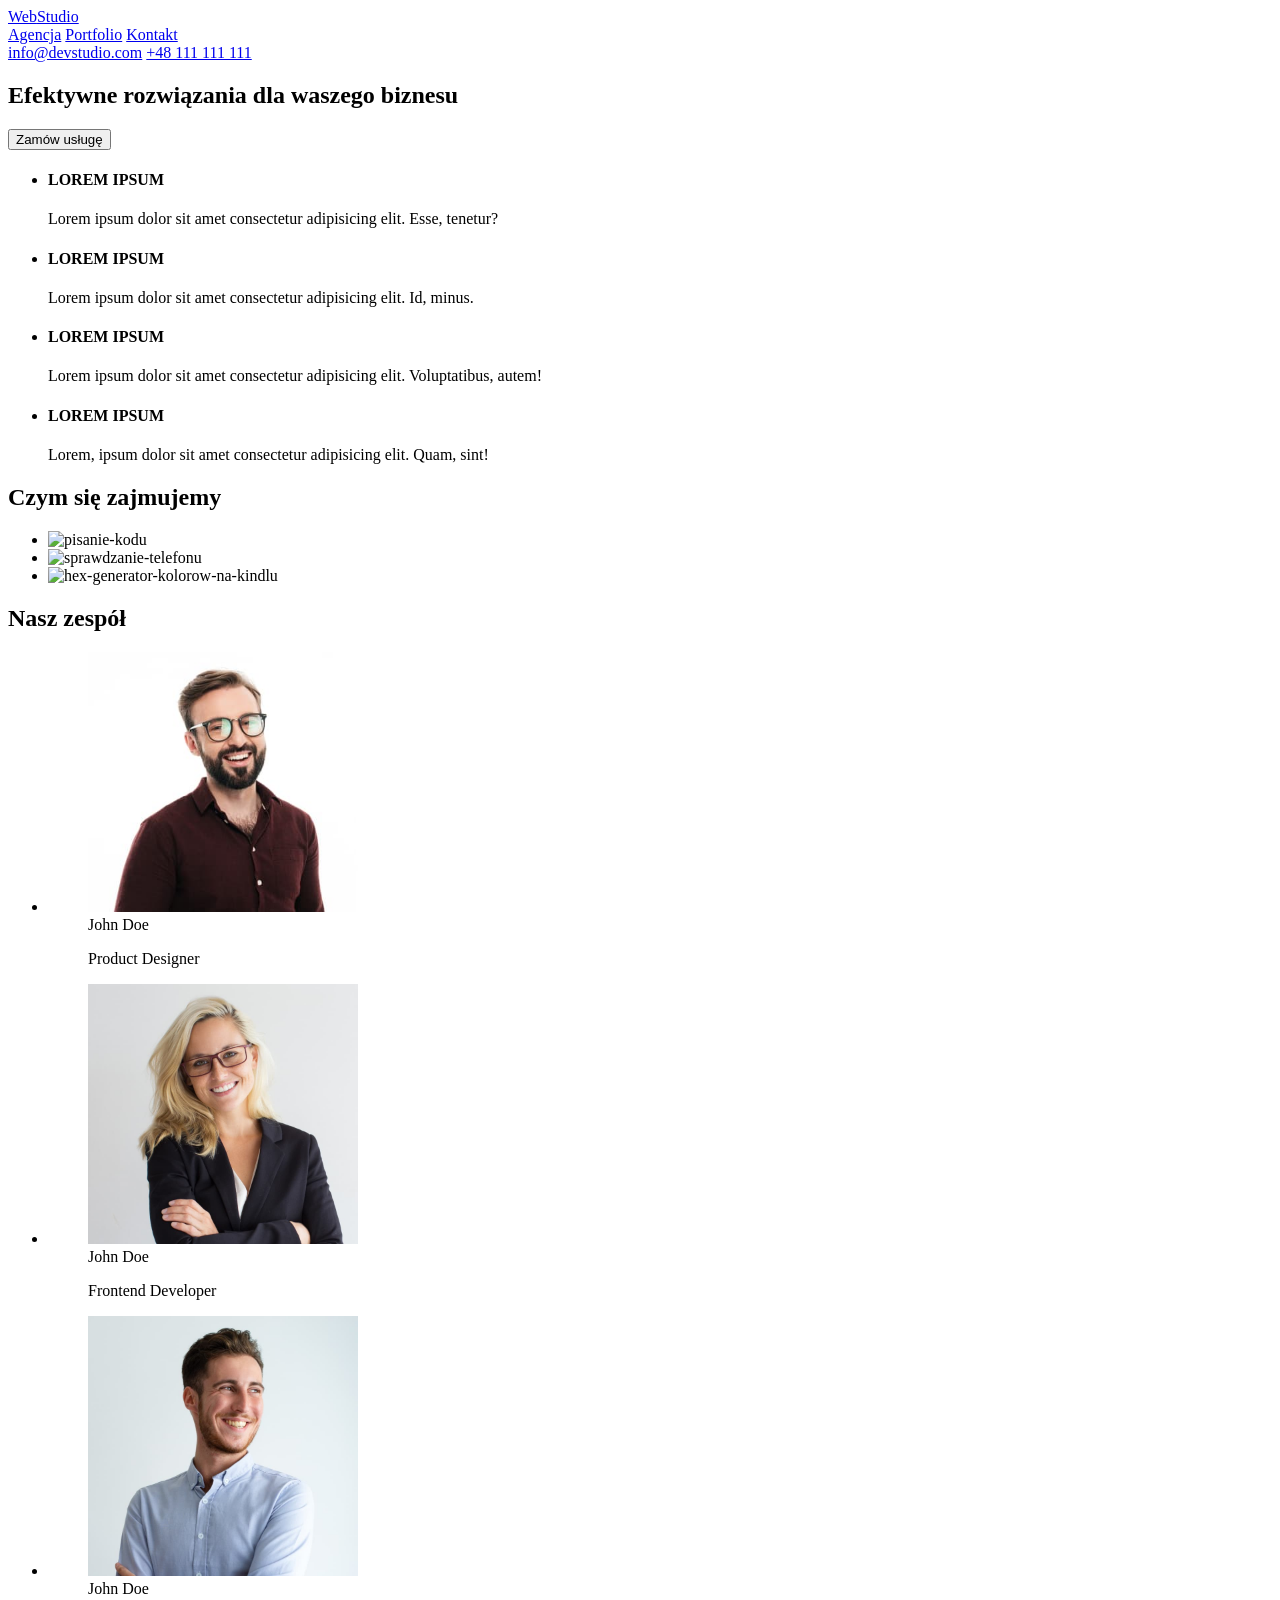
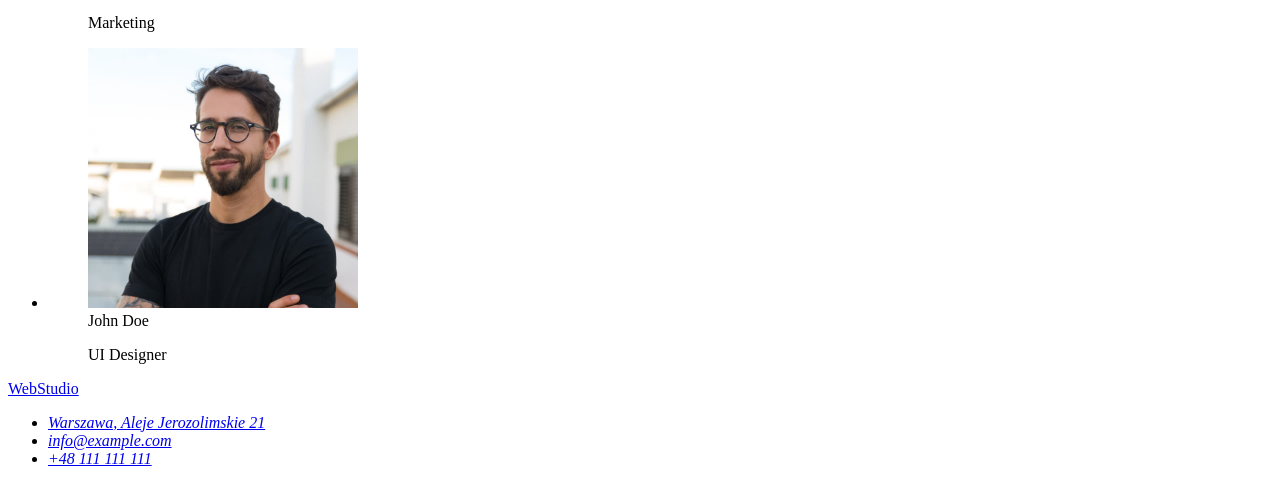
==== index.html @ 6be0f689 "Add files via upload" ====
<!DOCTYPE html>
<html lang="pl">

<head>
    <meta charset="utf-8" />
    <meta http-equiv="X-UA-Compatible" content="IE=edge" />
    <meta name="viewport" content="width=device-width, initial-scale=1.0" />
    <title>Web Studio</title>
    <link rel="preconnect" href="https://fonts.googleapis.com" />
    <link rel="preconnect" href="https://fonts.gstatic.com" crossorigin />
    <link
        href="https://fonts.googleapis.com/css2?family=Raleway:wght@700&family=Roboto:wght@400;500;700;900&display=swap"
        rel="stylesheet" href="CSS/styles.css" />
</head>

<body>
    <header>
        <a class="web-studio" href="/index.html"><span class="web">Web</span><span class="studio">Studio</span></a>
        <nav>
            <a class="link" href="#">Agencja</a>
            <a class="link" href="/portfolio.html">Portfolio</a>
            <a class="link" href="#">Kontakt</a>
        </nav>
        <aside>
            <a class="link" href="mailto:info@devstudio.com">info@devstudio.com</a>
            <a class="contact-link1" href="tel:+48111111111">+48 111 111 111</a>
        </aside>
    </header>
    <main>
        <section>
            <h1 class="headline">Efektywne rozwiązania dla waszego biznesu</h1>
            <button class="service-button" type="button">Zamów usługę</button>
        </section>
        <section>
            <ul>
                <li>
                    <h4 class="lorem">LOREM IPSUM</h4>
                    <p class="lorem-text">
                        Lorem ipsum dolor sit amet consectetur adipisicing elit. Esse,
                        tenetur?
                    </p>
                </li>
                <li>
                    <h4 class="lorem">LOREM IPSUM</h4>
                    <p class="lorem-text">
                        Lorem ipsum dolor sit amet consectetur adipisicing elit. Id,
                        minus.
                    </p>
                </li>
                <li>
                    <h4 class="lorem">LOREM IPSUM</h4>
                    <p class="lorem-text">
                        Lorem ipsum dolor sit amet consectetur adipisicing elit.
                        Voluptatibus, autem!
                    </p>
                </li>
                <li>
                    <h4 class="lorem">LOREM IPSUM</h4>
                    <p class="lorem-text">
                        Lorem, ipsum dolor sit amet consectetur adipisicing elit. Quam,
                        sint!
                    </p>
                </li>
            </ul>
        </section>
        <section>
            <h2 class="about-us">Czym się zajmujemy</h2>
            <ul>
                <li>
                    <img src="images/img1.jpg" alt="pisanie-kodu" width="370" height="294" />
                </li>
                <li>
                    <img src="images/img2.jpg" alt="sprawdzanie-telefonu" width="370" height="294" />
                </li>
                <li>
                    <img src="images/img3.jpg" alt="hex-generator-kolorow-na-kindlu" width="370" height="294" />
                </li>
            </ul>
        </section>
        <section>
            <h2 class="our-team">Nasz zespół</h2>
            <ul>
                <li>
                    <figure>
                        <img src="images/human1.jpg" width="270" height="260" alt="Product-Designer" />
                        <figcaption class="employee">John Doe</figcaption>
                        <p class="function">Product Designer</p>
                    </figure>
                </li>
                <li>
                    <figure>
                        <img src="images/human2.jpg" width="270" height="260" alt="Frontend-Developer" />
                        <figcaption class="employee">John Doe</figcaption>
                        <p class="function">Frontend Developer</p>
                    </figure>
                </li>
                <li>
                    <figure>
                        <img src="images/human3.jpg" width="270" height="260" alt="Marketing-Man" />
                        <figcaption class="employee">John Doe</figcaption>
                        <p class="function">Marketing</p>
                    </figure>
                </li>
                <li>
                    <figure>
                        <img src="images/human4.jpg" width="270" height="260" alt="UI-Designer" />
                        <figcaption class="employee">John Doe</figcaption>
                        <p class="function">UI Designer</p>
                    </figure>
                </li>
            </ul>
        </section>
    </main>
    <footer>
        <a href="/index.html"><span class="Web">Web</span><span class="studio">Studio</span></a>
        <address>
            <ul>
                <li>
                    <a href="https://goo.gl/maps/VbSn34Kh2Uzp6g4f7" target="_blank"
                        rel="noopener nofollow noreferrer">Warszawa, Aleje Jerozolimskie 21</a>
                </li>
                <li><a class="contact" href="mailto:info@example.com">info@example.com</a></li>
                <li><a class="contact-phone" href="tel:+48111111111">+48 111 111 111</a></li>
            </ul>
        </address>
    </footer>
</body>

</html>
---- CSS/styles.css ----
body {
	font-family: "Roboto", sans-serif;
	background: #e5e5e5;

	width: 1600px;
	height: 2349px;
}

:root {
	--brand-color: #2196f3 var(--brand-color);
}

.web-studio {
	font-family: "Raleway";
	font-weight: 700;
	font-size: 26px;
	line-height: 1.17;
	color: var(--brand-color, #2196f3);
}

.web {
	color: var(--brand-color, #2196f3);
}

.studio {
	color: #000000;
}

.link {
	color: #212121;
}

.link:hover,
.link:focus {
	color: var (--brand-color, #2196f3);
}

.contact-link1 {
	color: #757575;
}

.contact-link1:hover,
.contact-link1:focus {
	color: var(--brand-color, #2196f3);
}

.headline {
	font-weight: 900;
	font-size: 44px;
	line-height: 1.36;
	letter-spacing: 0.06em;
	color: #ffffff;
}

.service-button {
	font-weight: 700;
	font-size: 16px;
	line-height: 1.88;
	background: var(--brand-color, #2196f3);
	box-shadow: 0px 4px 4px rgba(0, 0, 0, 0.15);
	cursor: pointer;
}

.lorem {
	font-weight: 700;
	font-size: 14px;
	line-height: 1.14;
	color: #212121;
}

.lorem-text {
	font-weight: 400px;
	font-size: 14px;
	line-height: 1.71;
	color: #757575;
}

.about-us {
	font-weight: 700;
	font-size: 36px;
	line-height: 1.19;
	color: #212121;
}

.our-team {
	font-weight: 700;
	font-size: 36px;
	line-height: 1.19;
	color: #212121;
}

.employee {
	font-weight: 500;
	font-size: 16px;
	line-height: 1.19;
	color: #212121;
}

.function {
	font-weight: 400;
	font-size: 16px;
	line-height: 1.19;
	color: #757575;
}

.contact {
	font-weight: 400;
	font-size: 14px;
	color: #757575;
}

.contact:hover,
.contact:focus {
	color: #2196f3;
}

.contact-phone {
	color: #757575;
}

.button {
	font-weight: 500;
	font-size: 16px;
	line-height: 1.6;
	cursor: pointer;
	color: #ffffff;
}

.button:hover,
.button:focus {
	color: var(--background-color, #2196f3);
}

.head-text {
	font-weight: 700;
	font-size: 18px;
	line-height: 2;
	color: #212121;
}

.line-text {
	font-weight: 400;
	font-size: 16px;
	line-height: 2;
	color: #757575;
}
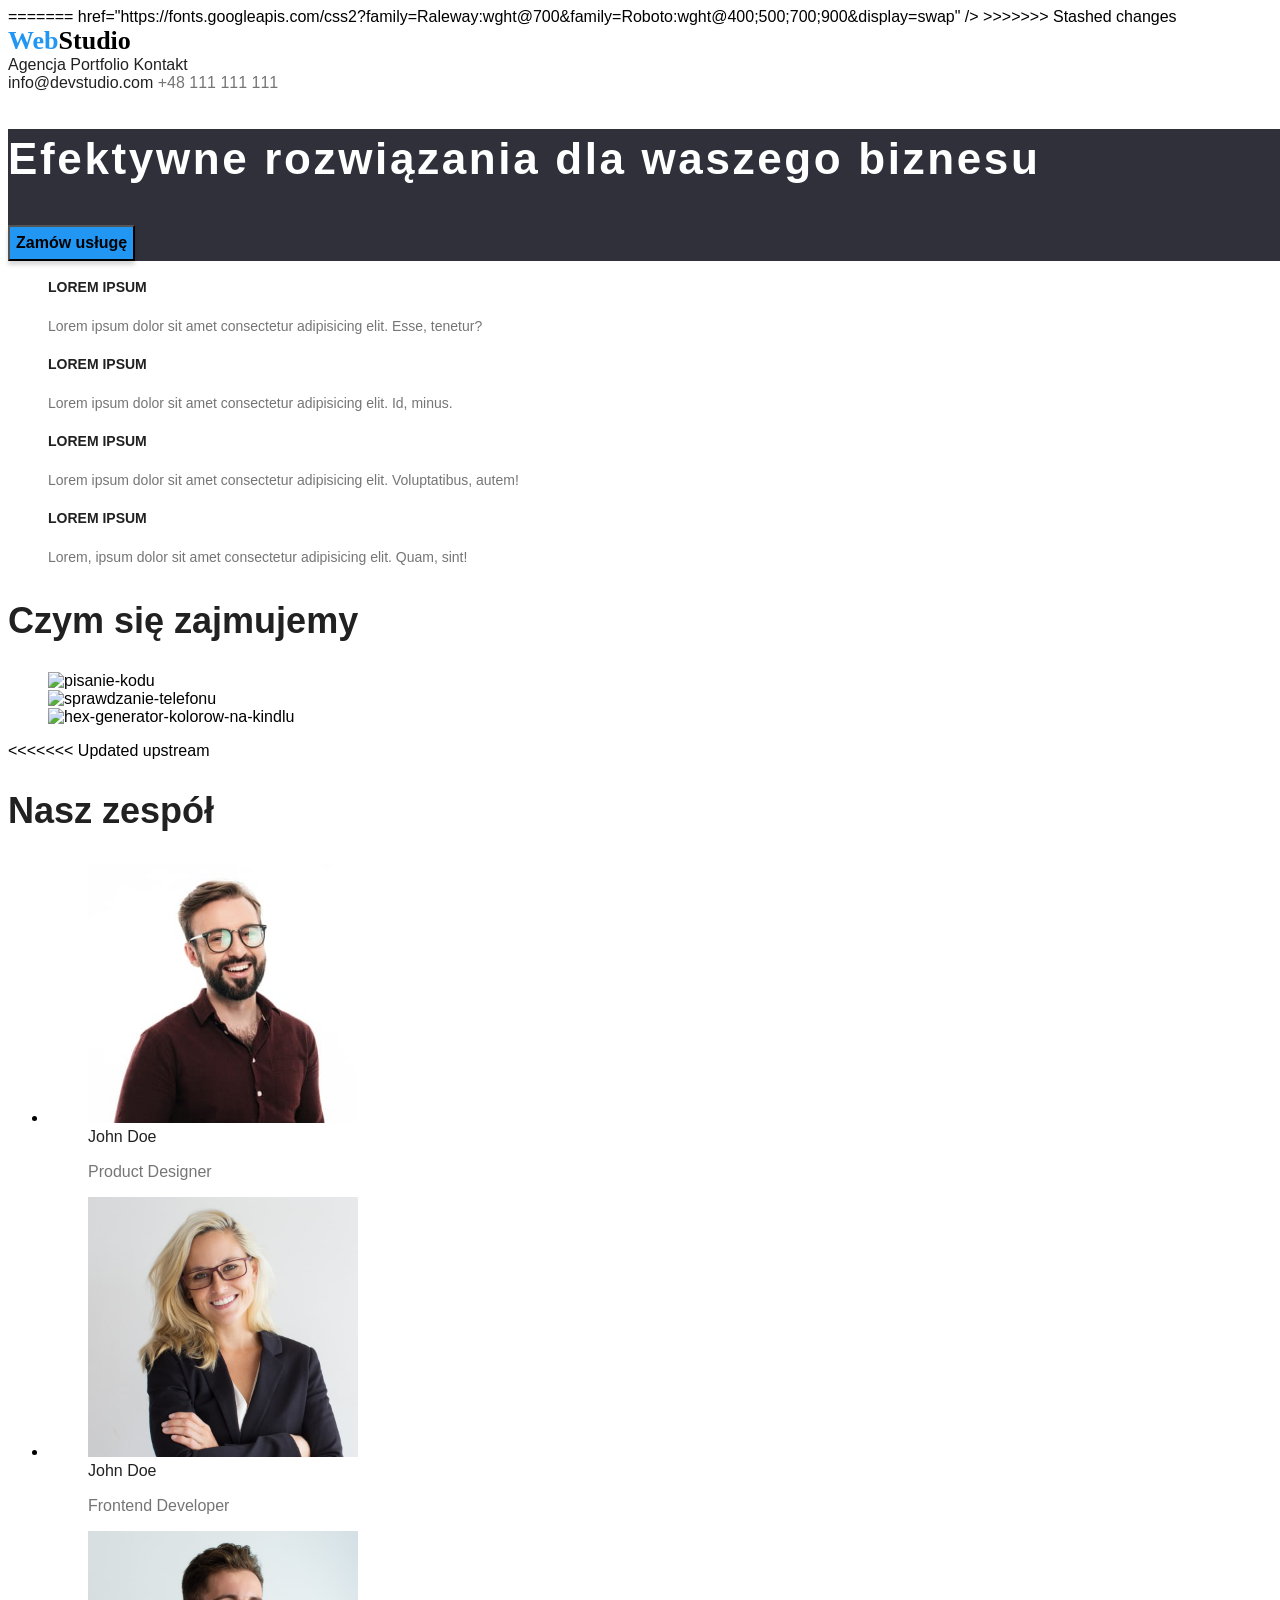
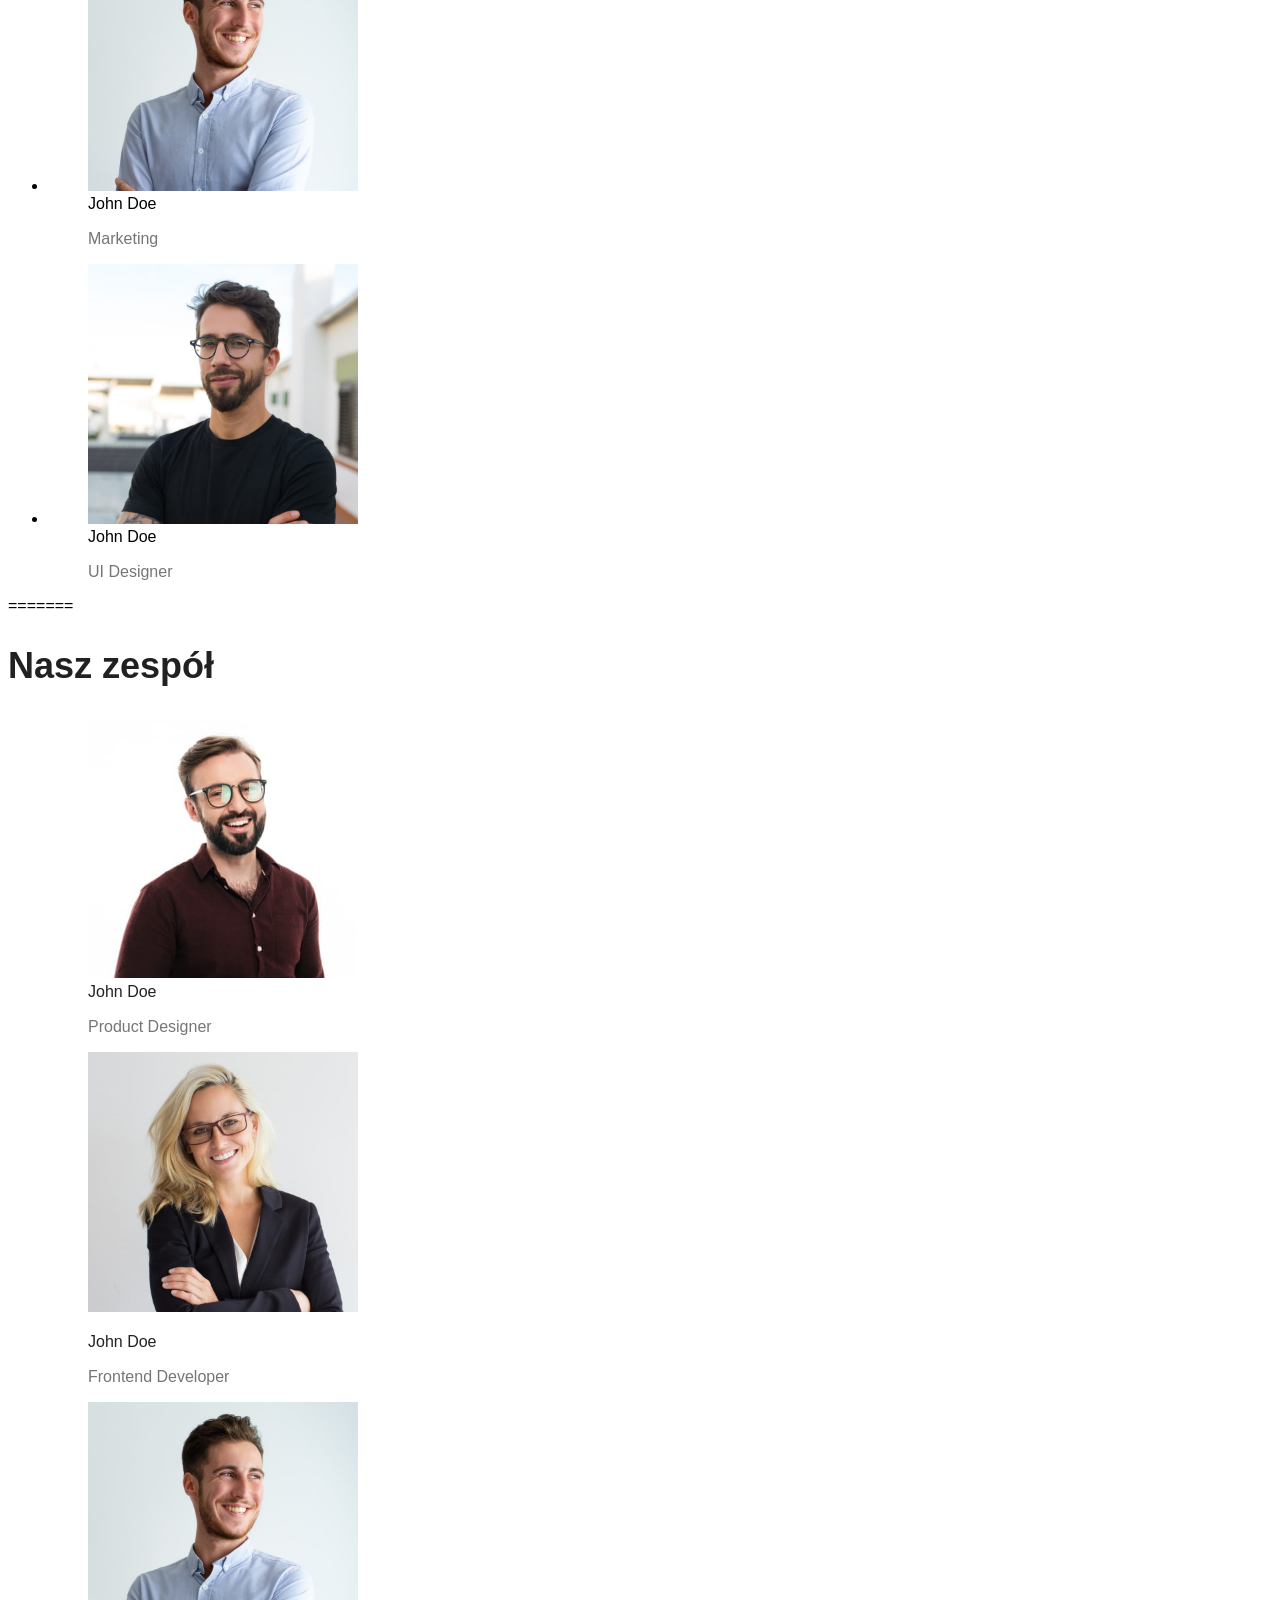
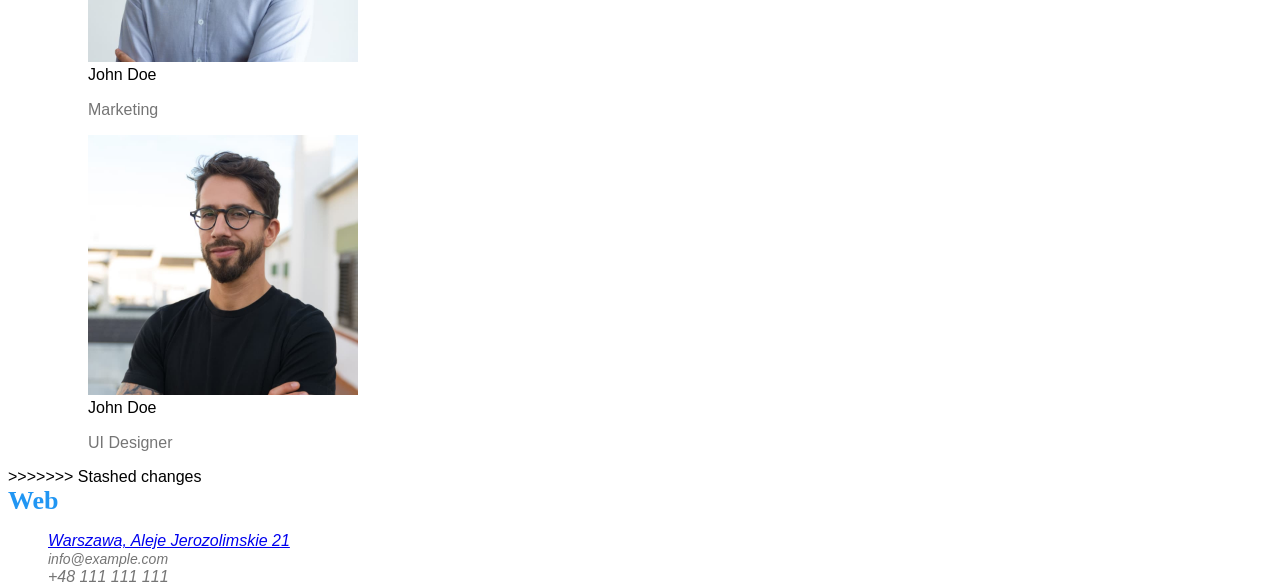
==== commit 20b43bdc: "uwu" ====
--- a/index.html
+++ b/index.html
@@ -9,8 +9,12 @@
     <link rel="preconnect" href="https://fonts.googleapis.com" />
     <link rel="preconnect" href="https://fonts.gstatic.com" crossorigin />
     <link
-        href="https://fonts.googleapis.com/css2?family=Raleway:wght@700&family=Roboto:wght@400;500;700;900&display=swap"
-        rel="stylesheet" href="CSS/styles.css" />
+<<<<<<< Updated upstream
+        href="https://fonts.googleapis.com/css2?family=Raleway:wght@700&family=Roboto:wght@400;500;700;900&display=swap">
+=======
+        href="https://fonts.googleapis.com/css2?family=Raleway:wght@700&family=Roboto:wght@400;500;700;900&display=swap" />
+>>>>>>> Stashed changes
+    <link rel="stylesheet" href="CSS/styles.css" />
 </head>
 
 <body>
@@ -18,7 +22,7 @@
         <a class="web-studio" href="/index.html"><span class="web">Web</span><span class="studio">Studio</span></a>
         <nav>
             <a class="link" href="#">Agencja</a>
-            <a class="link" href="/portfolio.html">Portfolio</a>
+            <a class="link" href="./portfolio.html">Portfolio</a>
             <a class="link" href="#">Kontakt</a>
         </nav>
         <aside>
@@ -27,12 +31,12 @@
         </aside>
     </header>
     <main>
-        <section>
+        <section class="color-section">
             <h1 class="headline">Efektywne rozwiązania dla waszego biznesu</h1>
             <button class="service-button" type="button">Zamów usługę</button>
         </section>
         <section>
-            <ul>
+            <ul class="button-list">
                 <li>
                     <h4 class="lorem">LOREM IPSUM</h4>
                     <p class="lorem-text">
@@ -63,9 +67,9 @@
                 </li>
             </ul>
         </section>
-        <section>
+        <section">
             <h2 class="about-us">Czym się zajmujemy</h2>
-            <ul>
+            <ul class="button-list">
                 <li>
                     <img src="images/img1.jpg" alt="pisanie-kodu" width="370" height="294" />
                 </li>
@@ -76,47 +80,87 @@
                     <img src="images/img3.jpg" alt="hex-generator-kolorow-na-kindlu" width="370" height="294" />
                 </li>
             </ul>
+<<<<<<< Updated upstream
+            </section>
+            <section class="color-team">
+                <h2 class="our-team">Nasz zespół</h2>
+                <ul>
+                    <li>
+                        <figure class="employee-photo">
+                            <img src="images/human1.jpg" width="270" height="260" alt="Product-Designer" />
+                            <figcaption class="employee">John Doe</figcaption>
+                            <p class="function">Product Designer</p>
+                        </figure>
+                    </li>
+                    <li>
+                        <figure class="employee-photo">
+                            <img src="images/human2.jpg" width="270" height="260" alt="Frontend-Developer" />
+                            <figcaption class="employee">John Doe</figcaption>
+                            <p class="function">Frontend Developer</p>
+                        </figure>
+                    </li>
+                    <li>
+                        <figure class="employee-photo">
+                            <img src="images/human3.jpg" width="270" height="260" alt="Marketing-Man" />
+                            <figcaption>John Doe</figcaption>
+                            <p class="function">Marketing</p>
+                        </figure>
+                    </li>
+                    <li>
+                        <figure class="employee-photo">
+                            <img src="images/human4.jpg" width="270" height="260" alt="UI-Designer" />
+                            <figcaption>John Doe</figcaption>
+                            <p class="function">UI Designer</p>
+                        </figure>
+                    </li>
+                </ul>
+            </section>
+=======
         </section>
-        <section>
+        <section class="color-team">
             <h2 class="our-team">Nasz zespół</h2>
-            <ul>
+            <ul class="button-list">
                 <li>
-                    <figure>
+                    <figure class="employee-photo">
                         <img src="images/human1.jpg" width="270" height="260" alt="Product-Designer" />
                         <figcaption class="employee">John Doe</figcaption>
                         <p class="function">Product Designer</p>
                     </figure>
                 </li>
                 <li>
-                    <figure>
+                    <figure class="employee-photo">
                         <img src="images/human2.jpg" width="270" height="260" alt="Frontend-Developer" />
-                        <figcaption class="employee">John Doe</figcaption>
-                        <p class="function">Frontend Developer</p>
+                        <figcaption>
+                            <p class="employee">John Doe</p>
+                            <p class="function">Frontend Developer</p>
+                        </figcaption>
                     </figure>
                 </li>
                 <li>
-                    <figure>
+                    <figure class="employee-photo">
                         <img src="images/human3.jpg" width="270" height="260" alt="Marketing-Man" />
-                        <figcaption class="employee">John Doe</figcaption>
+                        <figcaption>John Doe</figcaption>
                         <p class="function">Marketing</p>
                     </figure>
                 </li>
                 <li>
-                    <figure>
+                    <figure class="employee-photo">
                         <img src="images/human4.jpg" width="270" height="260" alt="UI-Designer" />
-                        <figcaption class="employee">John Doe</figcaption>
+                        <figcaption>John Doe</figcaption>
                         <p class="function">UI Designer</p>
                     </figure>
                 </li>
             </ul>
         </section>
+>>>>>>> Stashed changes
     </main>
-    <footer>
-        <a href="/index.html"><span class="Web">Web</span><span class="studio">Studio</span></a>
+    <footer class="color-footer">
+        <a class="web-studio" href="/index.html"><span class="Web">Web</span><span
+                class="studio-footer">Studio</span></a>
         <address>
-            <ul>
+            <ul class="button-list">
                 <li>
-                    <a href="https://goo.gl/maps/VbSn34Kh2Uzp6g4f7" target="_blank"
+                    <a class="adress-footer" href="https://goo.gl/maps/VbSn34Kh2Uzp6g4f7" target="_blank"
                         rel="noopener nofollow noreferrer">Warszawa, Aleje Jerozolimskie 21</a>
                 </li>
                 <li><a class="contact" href="mailto:info@example.com">info@example.com</a></li>
--- a/CSS/styles.css
+++ b/CSS/styles.css
@@ -1,13 +1,13 @@
 body {
 	font-family: "Roboto", sans-serif;
-	background: #e5e5e5;
+	background: #fff;
 
 	width: 1600px;
 	height: 2349px;
 }
 
 :root {
-	--brand-color: #2196f3 var(--brand-color);
+	--brand-color: #2196f3;
 }
 
 .web-studio {
@@ -15,11 +15,12 @@
 	font-weight: 700;
 	font-size: 26px;
 	line-height: 1.17;
-	color: var(--brand-color, #2196f3);
+	color: var(--brand-color);
+	text-decoration: none;
 }
 
 .web {
-	color: var(--brand-color, #2196f3);
+	color: var(--brand-color);
 }
 
 .studio {
@@ -28,20 +29,22 @@
 
 .link {
 	color: #212121;
+	text-decoration: none;
 }
 
 .link:hover,
 .link:focus {
-	color: var (--brand-color, #2196f3);
+	color: var(--brand-color);
 }
 
 .contact-link1 {
 	color: #757575;
+	text-decoration: none;
 }
 
 .contact-link1:hover,
 .contact-link1:focus {
-	color: var(--brand-color, #2196f3);
+	color: var(--brand-color);
 }
 
 .headline {
@@ -56,9 +59,14 @@
 	font-weight: 700;
 	font-size: 16px;
 	line-height: 1.88;
-	background: var(--brand-color, #2196f3);
+	background: var(--brand-color);
 	box-shadow: 0px 4px 4px rgba(0, 0, 0, 0.15);
 	cursor: pointer;
+<<<<<<< Updated upstream
+	color: #fff;
+=======
+	color: #ffffff;
+>>>>>>> Stashed changes
 }
 
 .lorem {
@@ -107,28 +115,62 @@
 	font-weight: 400;
 	font-size: 14px;
 	color: #757575;
+	text-decoration: none;
 }
 
 .contact:hover,
 .contact:focus {
-	color: #2196f3;
+	color: var(--brand-color);
 }
 
 .contact-phone {
 	color: #757575;
-}
-
+	text-decoration: none;
+<<<<<<< Updated upstream
+}
+
+.contact-phone:hover,
+.contact-phone:focus {
+	color: var(--brand-color);
+=======
+>>>>>>> Stashed changes
+}
+
+.contact-phone:hover,
+.contact-phone:focus {
+	color: var(--brand-color);
+}
 .button {
 	font-weight: 500;
 	font-size: 16px;
 	line-height: 1.6;
 	cursor: pointer;
-	color: #ffffff;
+	color: #212121;
+<<<<<<< Updated upstream
+	background-color: #f5f4fa;
+	border-radius: 4px;
+	border: none;
+=======
+	border: none;
+	border-radius: 4px;
+	background-color: #f5f4fa;
+}
+
+.button-list {
+	list-style: none;
+>>>>>>> Stashed changes
 }
 
 .button:hover,
 .button:focus {
-	color: var(--background-color, #2196f3);
+	background-color: var(--brand-color);
+<<<<<<< Updated upstream
+	color: #ffffff;
+=======
+	color: #fff;
+>>>>>>> Stashed changes
+	box-shadow: 0px 3px 1px rgba(0, 0, 0, 0.1), 0px 1px 2px rgba(0, 0, 0, 0.08),
+		0px 2px 2px rgba(0, 0, 0, 0.12);
 }
 
 .head-text {
@@ -144,3 +186,74 @@
 	line-height: 2;
 	color: #757575;
 }
+
+.studio-footer {
+	color: #ffffff;
+}
+
+<<<<<<< Updated upstream
+.adress-footer {
+	font-size: 14px;
+	line-height: 1, 71;
+	letter-spacing: 0.03em;
+	color: #ffffff;
+	text-decoration: none;
+}
+
+.color-section {
+	background-color: #2f303a;
+}
+
+.color-footer {
+=======
+.color-footer {
+	background-color: #2f303a;
+}
+
+.color-section {
+>>>>>>> Stashed changes
+	background-color: #2f303a;
+}
+
+.color-team {
+	background-color: #f5f4fa;
+}
+
+.employee-photo {
+<<<<<<< Updated upstream
+=======
+	width: 270px;
+	height: 368px;
+>>>>>>> Stashed changes
+	background-color: #ffffff;
+	box-shadow: 0px 1px 3px rgba(0, 0, 0, 0.12), 0px 1px 1px rgba(0, 0, 0, 0.14),
+		0px 2px 1px rgba(0, 0, 0, 0.2);
+	border-radius: 0px 0px 4px 4px;
+<<<<<<< Updated upstream
+	width: 270px;
+	height: 368px;
+}
+
+.Miroslaw-zelent-rzadzi {
+	width: 370px;
+	height: 404px;
+	background: #ffffff;
+	border: 1px solid #eeeeee;
+=======
+}
+
+.adress-footer {
+	font-size: 14px;
+	line-height: 1.71;
+	letter-spacing: 0.03em;
+	color: #ffffff;
+	text-decoration: none;
+}
+
+.Miroslaw-zelent-rzadzi {
+	background-color: #fff;
+	width: 370px;
+	height: 404px;
+	border: 1px solid #eee;
+>>>>>>> Stashed changes
+}
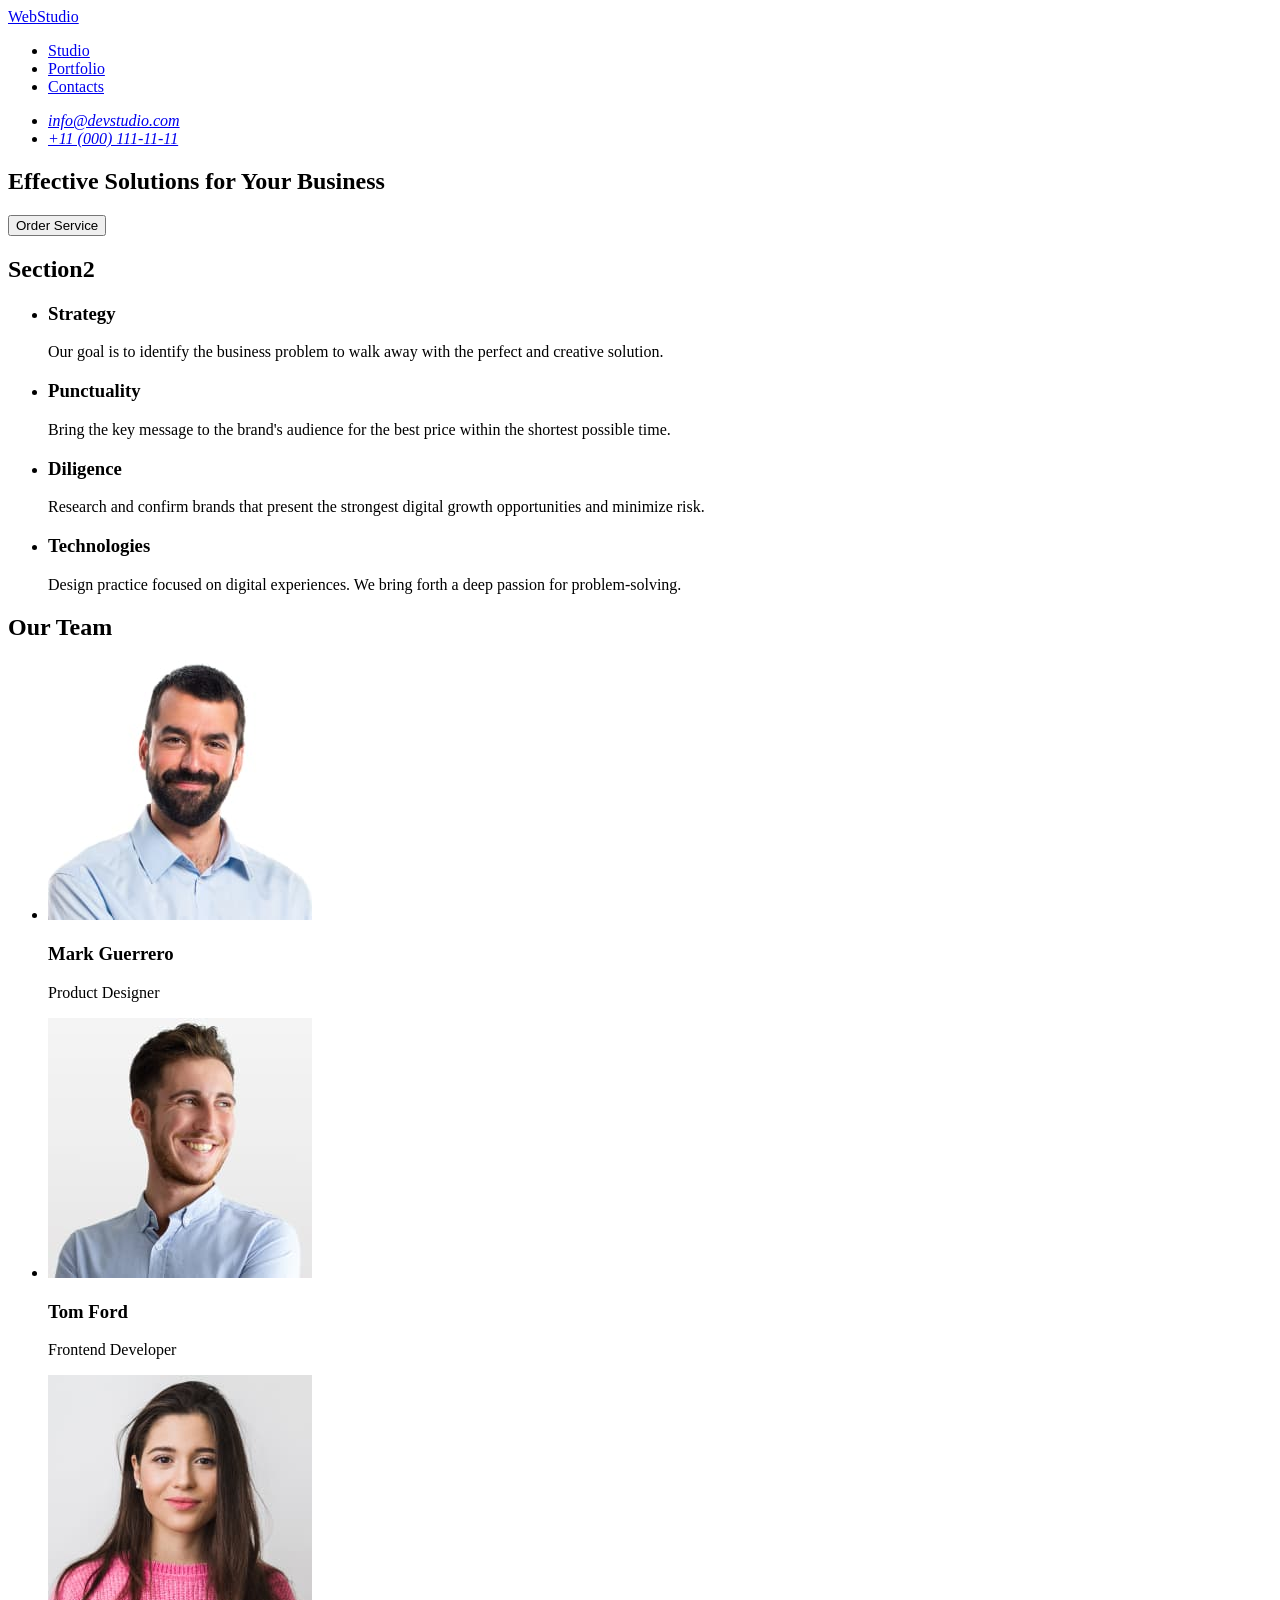
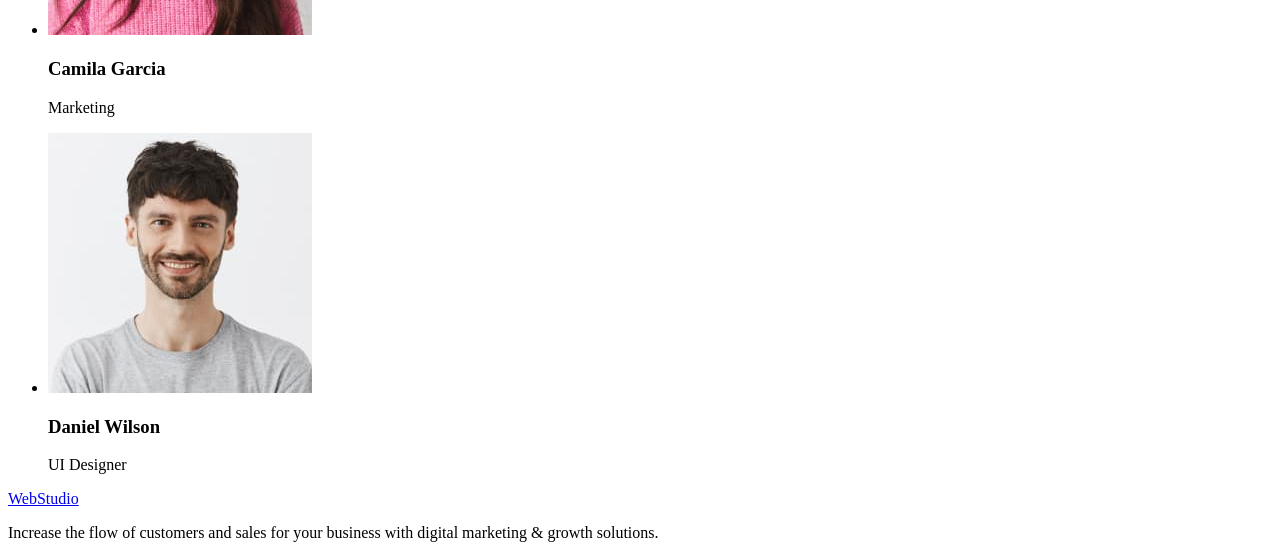
==== commit b5b16a39: "Initial commit" ====
--- a/index.html
+++ b/index.html
@@ -1,173 +1,101 @@
 <!DOCTYPE html>
-<html lang="pl">
+<html lang="en">
 
 <head>
-    <meta charset="utf-8" />
-    <meta http-equiv="X-UA-Compatible" content="IE=edge" />
-    <meta name="viewport" content="width=device-width, initial-scale=1.0" />
-    <title>Web Studio</title>
-    <link rel="preconnect" href="https://fonts.googleapis.com" />
-    <link rel="preconnect" href="https://fonts.gstatic.com" crossorigin />
-    <link
-<<<<<<< Updated upstream
-        href="https://fonts.googleapis.com/css2?family=Raleway:wght@700&family=Roboto:wght@400;500;700;900&display=swap">
-=======
-        href="https://fonts.googleapis.com/css2?family=Raleway:wght@700&family=Roboto:wght@400;500;700;900&display=swap" />
->>>>>>> Stashed changes
-    <link rel="stylesheet" href="CSS/styles.css" />
+    <meta charset="utf-8">
+    <meta http-equiv="X-UA-Compatible" content="IE=edge">
+    <meta name="viewport" content="width=device-width, initial-scale=1.0">
+    <title>WebStudio</title>
 </head>
 
 <body>
     <header>
-        <a class="web-studio" href="/index.html"><span class="web">Web</span><span class="studio">Studio</span></a>
         <nav>
-            <a class="link" href="#">Agencja</a>
-            <a class="link" href="./portfolio.html">Portfolio</a>
-            <a class="link" href="#">Kontakt</a>
+            <a href="./index.html">WebStudio</a>
+            <ul>
+                <li>
+                    <a href="Studio">Studio</a>
+                </li>
+                <li>
+                    <a href="Portfolio">Portfolio</a>
+                </li>
+                <li>
+                    <a href="Contacts">Contacts</a>
+                </li>
+            </ul>
         </nav>
-        <aside>
-            <a class="link" href="mailto:info@devstudio.com">info@devstudio.com</a>
-            <a class="contact-link1" href="tel:+48111111111">+48 111 111 111</a>
-        </aside>
+        <address>
+            <ul>
+                <li>
+                    <a href="mailto:info@devstudio.com">info@devstudio.com</a>
+                </li>
+                <li>
+                    <a href="tel:+110001111111">+11 (000) 111-11-11</a>
+                </li>
+            </ul>
+        </address>
     </header>
     <main>
-        <section class="color-section">
-            <h1 class="headline">Efektywne rozwiązania dla waszego biznesu</h1>
-            <button class="service-button" type="button">Zamów usługę</button>
+        <section>
+            <h1>Effective Solutions for Your Business</h1>
+            <button type="button">Order Service</button>
         </section>
         <section>
-            <ul class="button-list">
+            <h2>Section2</h2>
+            <ul>
                 <li>
-                    <h4 class="lorem">LOREM IPSUM</h4>
-                    <p class="lorem-text">
-                        Lorem ipsum dolor sit amet consectetur adipisicing elit. Esse,
-                        tenetur?
-                    </p>
+                    <h3>Strategy</h3>
+                        <p>Our goal is to identify the business
+                                    problem to walk away with the perfect and creative solution.</p>
                 </li>
                 <li>
-                    <h4 class="lorem">LOREM IPSUM</h4>
-                    <p class="lorem-text">
-                        Lorem ipsum dolor sit amet consectetur adipisicing elit. Id,
-                        minus.
-                    </p>
+                    <h3>Punctuality</h3>
+                        <p>Bring the key message to the brand's audience for the best price within the shortest possible
+                                    time.</p>
                 </li>
                 <li>
-                    <h4 class="lorem">LOREM IPSUM</h4>
-                    <p class="lorem-text">
-                        Lorem ipsum dolor sit amet consectetur adipisicing elit.
-                        Voluptatibus, autem!
-                    </p>
+                    <h3>Diligence</h3>
+                        <p>Research and confirm brands that present the strongest digital growth opportunities and minimize
+                                    risk.</p>
                 </li>
                 <li>
-                    <h4 class="lorem">LOREM IPSUM</h4>
-                    <p class="lorem-text">
-                        Lorem, ipsum dolor sit amet consectetur adipisicing elit. Quam,
-                        sint!
-                    </p>
+                    <h3>Technologies</h3>
+                        <p>Design practice focused on digital experiences. We bring forth a deep passion for
+                                    problem-solving.</p>
                 </li>
             </ul>
         </section>
-        <section">
-            <h2 class="about-us">Czym się zajmujemy</h2>
-            <ul class="button-list">
+        <section>
+            <h2>Our Team</h2>
+            <ul>
                 <li>
-                    <img src="images/img1.jpg" alt="pisanie-kodu" width="370" height="294" />
+                    <img src="./images/teammate1.jpg" alt="Product Designer" width="264">
+                    <h3>Mark Guerrero</h3>
+                    <p>Product Designer</p>
                 </li>
                 <li>
-                    <img src="images/img2.jpg" alt="sprawdzanie-telefonu" width="370" height="294" />
+                    <img src="./images/teammate2.jpg" alt="Frontend Developer" width="264">
+                    <h3>Tom Ford</h3>
+                    <p>Frontend Developer</p>
                 </li>
                 <li>
-                    <img src="images/img3.jpg" alt="hex-generator-kolorow-na-kindlu" width="370" height="294" />
-                </li>
-            </ul>
-<<<<<<< Updated upstream
-            </section>
-            <section class="color-team">
-                <h2 class="our-team">Nasz zespół</h2>
-                <ul>
-                    <li>
-                        <figure class="employee-photo">
-                            <img src="images/human1.jpg" width="270" height="260" alt="Product-Designer" />
-                            <figcaption class="employee">John Doe</figcaption>
-                            <p class="function">Product Designer</p>
-                        </figure>
-                    </li>
-                    <li>
-                        <figure class="employee-photo">
-                            <img src="images/human2.jpg" width="270" height="260" alt="Frontend-Developer" />
-                            <figcaption class="employee">John Doe</figcaption>
-                            <p class="function">Frontend Developer</p>
-                        </figure>
-                    </li>
-                    <li>
-                        <figure class="employee-photo">
-                            <img src="images/human3.jpg" width="270" height="260" alt="Marketing-Man" />
-                            <figcaption>John Doe</figcaption>
-                            <p class="function">Marketing</p>
-                        </figure>
-                    </li>
-                    <li>
-                        <figure class="employee-photo">
-                            <img src="images/human4.jpg" width="270" height="260" alt="UI-Designer" />
-                            <figcaption>John Doe</figcaption>
-                            <p class="function">UI Designer</p>
-                        </figure>
-                    </li>
-                </ul>
-            </section>
-=======
-        </section>
-        <section class="color-team">
-            <h2 class="our-team">Nasz zespół</h2>
-            <ul class="button-list">
-                <li>
-                    <figure class="employee-photo">
-                        <img src="images/human1.jpg" width="270" height="260" alt="Product-Designer" />
-                        <figcaption class="employee">John Doe</figcaption>
-                        <p class="function">Product Designer</p>
-                    </figure>
+                    <img src="./images/teammate3.jpg" alt="Lady from the marketing department" width="264">
+                    <h3>Camila Garcia</h3>
+                    <p>Marketing</p>
                 </li>
                 <li>
-                    <figure class="employee-photo">
-                        <img src="images/human2.jpg" width="270" height="260" alt="Frontend-Developer" />
-                        <figcaption>
-                            <p class="employee">John Doe</p>
-                            <p class="function">Frontend Developer</p>
-                        </figcaption>
-                    </figure>
-                </li>
-                <li>
-                    <figure class="employee-photo">
-                        <img src="images/human3.jpg" width="270" height="260" alt="Marketing-Man" />
-                        <figcaption>John Doe</figcaption>
-                        <p class="function">Marketing</p>
-                    </figure>
-                </li>
-                <li>
-                    <figure class="employee-photo">
-                        <img src="images/human4.jpg" width="270" height="260" alt="UI-Designer" />
-                        <figcaption>John Doe</figcaption>
-                        <p class="function">UI Designer</p>
-                    </figure>
+                    <img src="./images/teammate4.jpg" alt="UI Designer" width="264">
+                    <h3>Daniel Wilson</h3>
+                    <p>UI Designer</p>
                 </li>
             </ul>
         </section>
->>>>>>> Stashed changes
     </main>
-    <footer class="color-footer">
-        <a class="web-studio" href="/index.html"><span class="Web">Web</span><span
-                class="studio-footer">Studio</span></a>
-        <address>
-            <ul class="button-list">
-                <li>
-                    <a class="adress-footer" href="https://goo.gl/maps/VbSn34Kh2Uzp6g4f7" target="_blank"
-                        rel="noopener nofollow noreferrer">Warszawa, Aleje Jerozolimskie 21</a>
-                </li>
-                <li><a class="contact" href="mailto:info@example.com">info@example.com</a></li>
-                <li><a class="contact-phone" href="tel:+48111111111">+48 111 111 111</a></li>
-            </ul>
-        </address>
+    <footer>
+        <a href="./index.html">WebStudio</a>
+        <p>Increase the flow of customers and sales for your business with digital marketing &
+            growth solutions.</p>
     </footer>
 </body>
 
-</html>+</html>
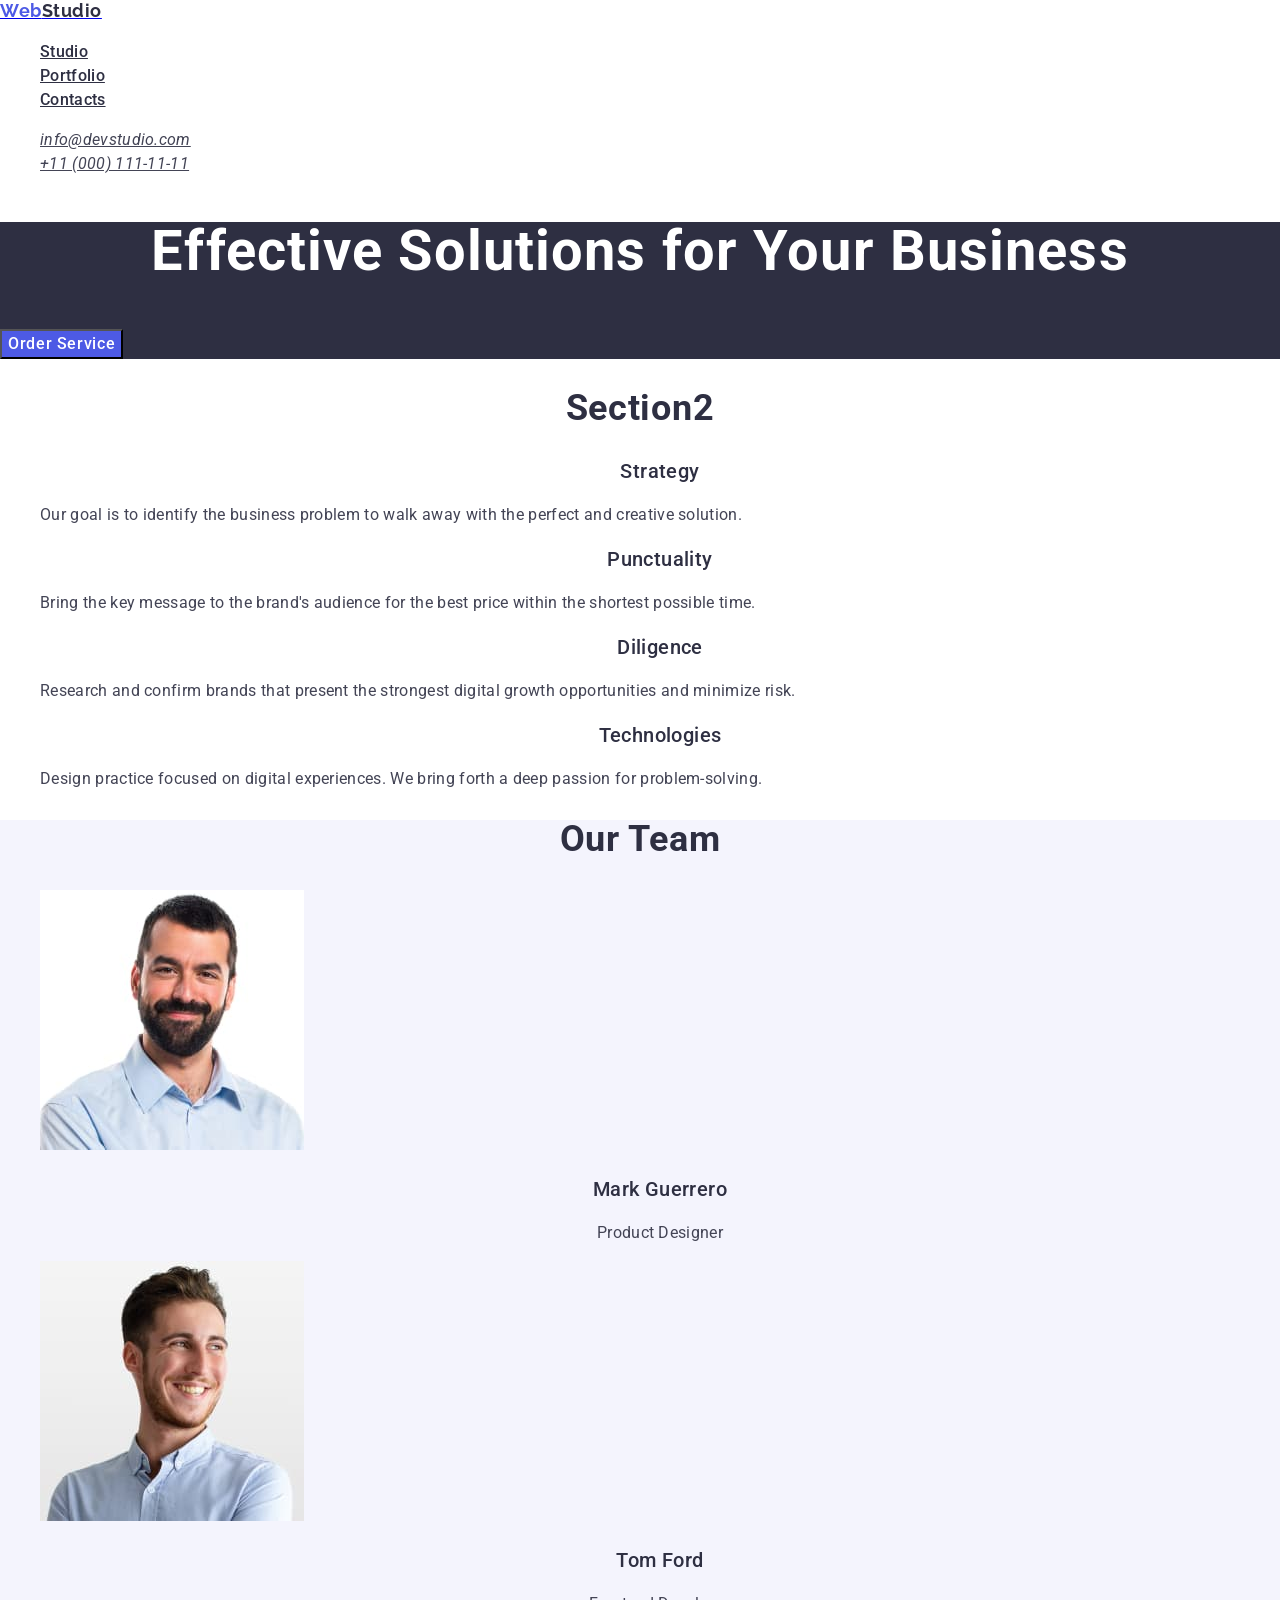
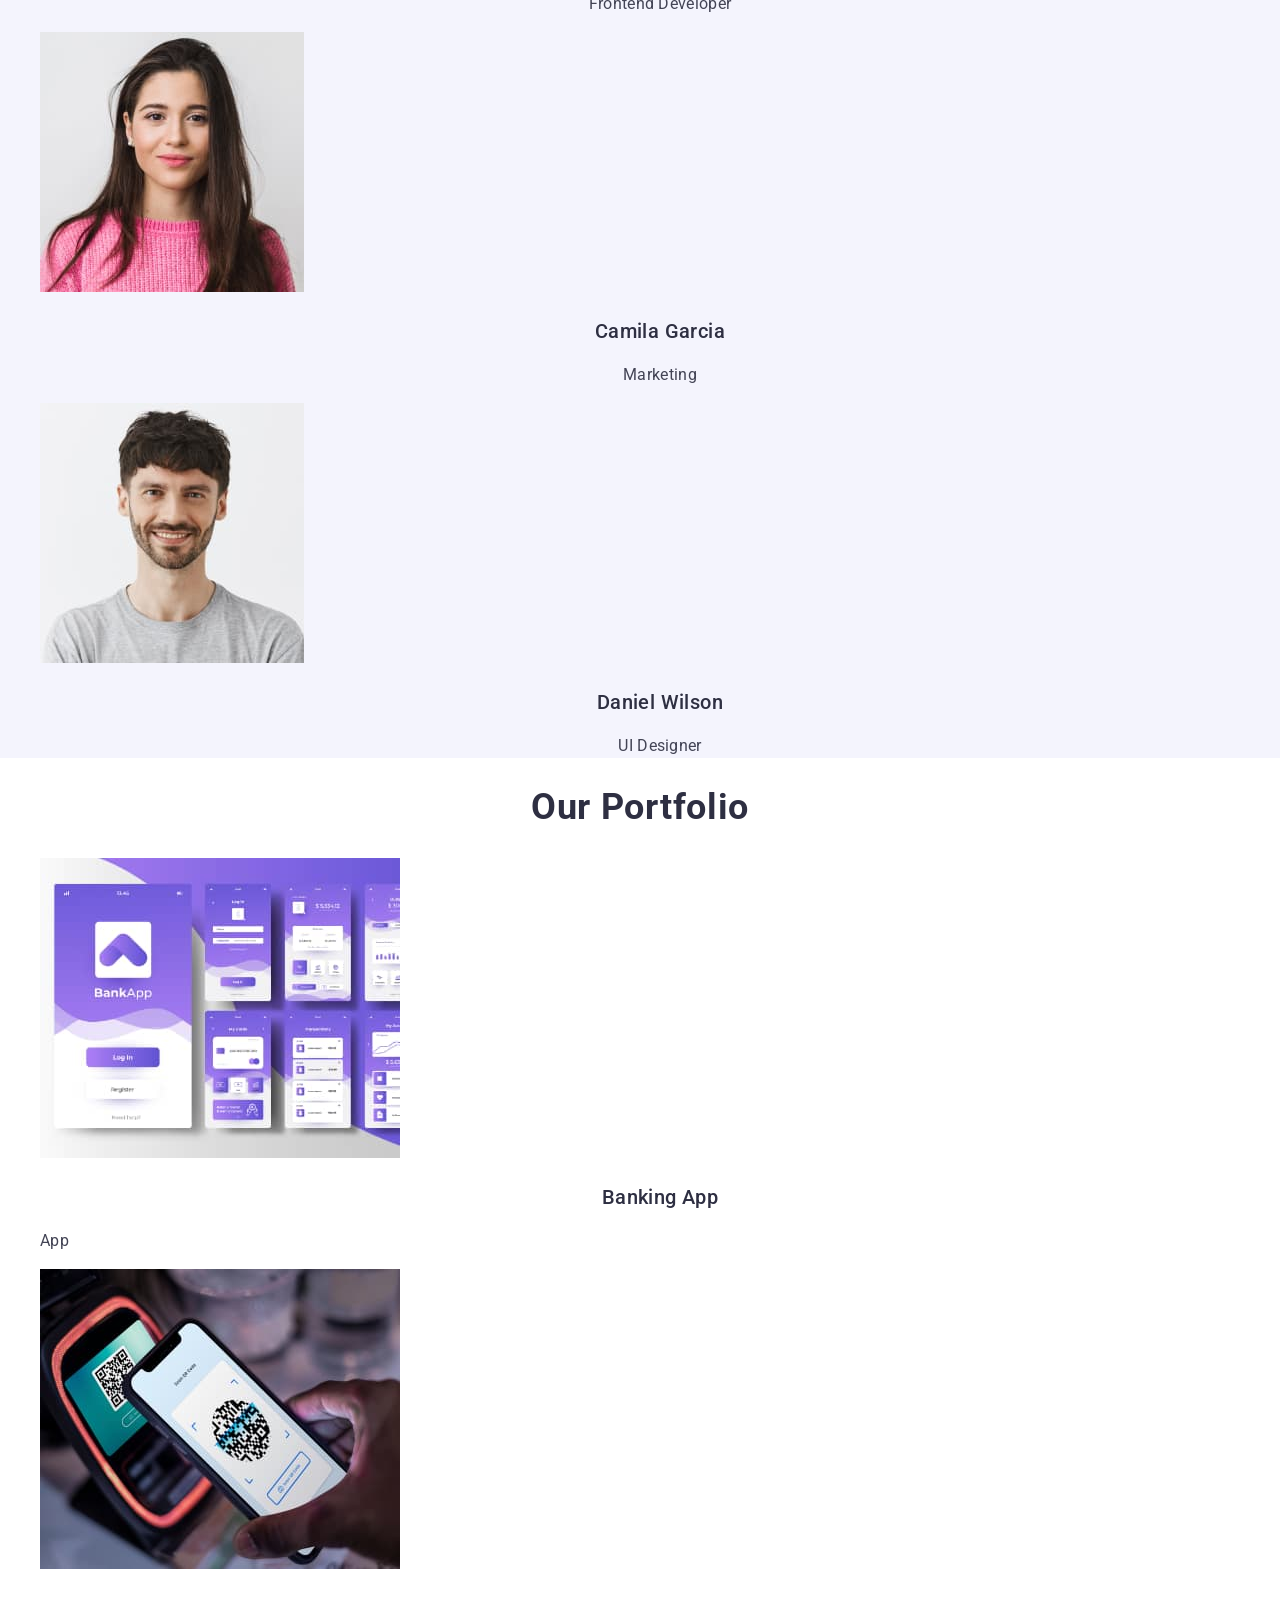
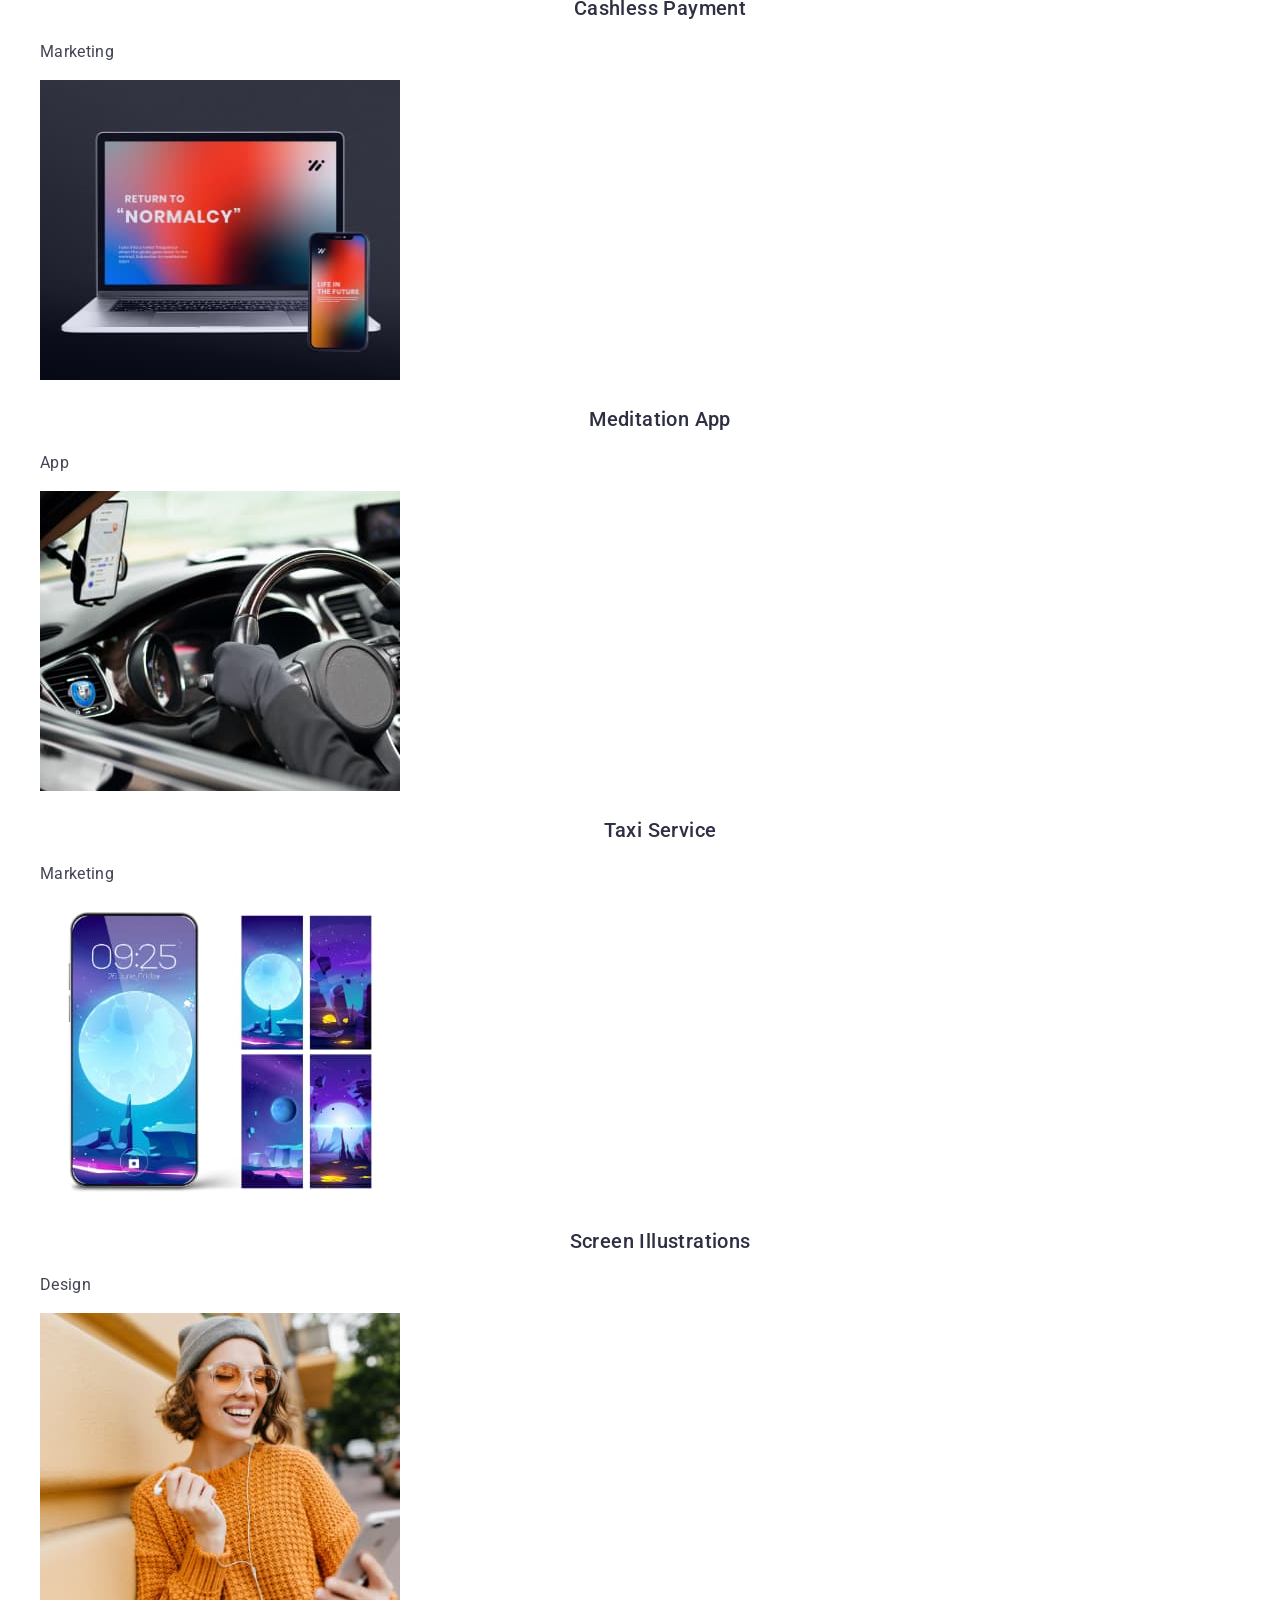
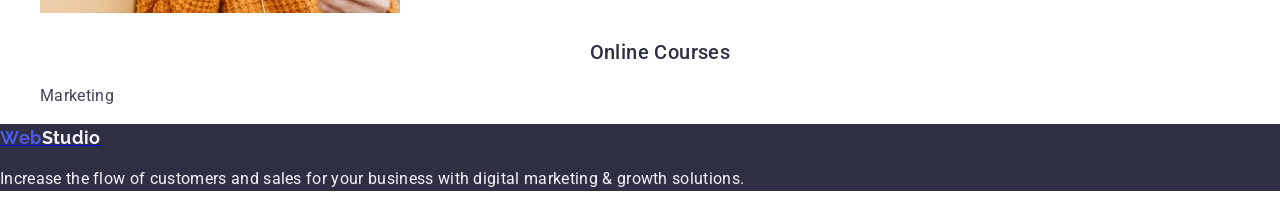
==== commit 6e142f40: "Add files via upload" ====
--- a/index.html
+++ b/index.html
@@ -6,96 +6,142 @@
     <meta http-equiv="X-UA-Compatible" content="IE=edge">
     <meta name="viewport" content="width=device-width, initial-scale=1.0">
     <title>WebStudio</title>
+    <link rel="stylesheet" href="https://cdnjs.cloudflare.com/ajax/libs/modern-normalize/2.0.0/modern-normalize.min.css"
+        integrity="sha512-4xo8blKMVCiXpTaLzQSLSw3KFOVPWhm/TRtuPVc4WG6kUgjH6J03IBuG7JZPkcWMxJ5huwaBpOpnwYElP/m6wg=="
+        crossorigin="anonymous" referrerpolicy="no-referrer">
+    <link rel="preconnect" href="https://fonts.googleapis.com">
+    <link rel="preconnect" href="https://fonts.gstatic.com" crossorigin>
+    <link href="https://fonts.googleapis.com/css2?family=Raleway:wght@700&family=Roboto:wght@400;500;700&display=swap"
+        rel="stylesheet">
+    <link rel="stylesheet" href="./css/styles.css" />
 </head>
 
 <body>
     <header>
-        <nav>
-            <a href="./index.html">WebStudio</a>
-            <ul>
+        <nav class="top-line">
+            <a href="./index.html"><span class="web">Web</span><span class="studio">Studio</span></a>
+            <ul class="list-nav">
                 <li>
-                    <a href="Studio">Studio</a>
+                    <a class="menu-nav" href="Studio">Studio</a>
                 </li>
                 <li>
-                    <a href="Portfolio">Portfolio</a>
+                    <a class="menu-nav" href="Portfolio">Portfolio</a>
                 </li>
                 <li>
-                    <a href="Contacts">Contacts</a>
+                    <a class="menu-nav" href="Contacts">Contacts</a>
                 </li>
             </ul>
         </nav>
-        <address>
-            <ul>
+        <address class="address">
+            <ul class="contact-list">
                 <li>
-                    <a href="mailto:info@devstudio.com">info@devstudio.com</a>
+                    <a class="contact" href="mailto:info@devstudio.com">info@devstudio.com</a>
                 </li>
                 <li>
-                    <a href="tel:+110001111111">+11 (000) 111-11-11</a>
+                    <a class="contact" href="tel:+110001111111">+11 (000) 111-11-11</a>
                 </li>
             </ul>
         </address>
     </header>
     <main>
-        <section>
-            <h1>Effective Solutions for Your Business</h1>
-            <button type="button">Order Service</button>
+        <section class="first-section">
+            <h1 class="page-title">Effective Solutions for Your Business</h1>
+            <button class="service-button" type="button">Order Service</button>
         </section>
         <section>
-            <h2>Section2</h2>
-            <ul>
+            <h2 class="second-section">Section2</h2>
+            <ul class="list-title">
                 <li>
-                    <h3>Strategy</h3>
-                        <p>Our goal is to identify the business
-                                    problem to walk away with the perfect and creative solution.</p>
+                    <h3 class="title">Strategy</h3>
+                    <p class="text">Our goal is to identify the business
+                        problem to walk away with the perfect and creative solution.</p>
                 </li>
                 <li>
-                    <h3>Punctuality</h3>
-                        <p>Bring the key message to the brand's audience for the best price within the shortest possible
-                                    time.</p>
+                    <h3 class="title">Punctuality</h3>
+                    <p class="text">Bring the key message to the brand's audience for the best price within the shortest
+                        possible
+                        time.</p>
                 </li>
                 <li>
-                    <h3>Diligence</h3>
-                        <p>Research and confirm brands that present the strongest digital growth opportunities and minimize
-                                    risk.</p>
+                    <h3 class="title">Diligence</h3>
+                    <p class="text">Research and confirm brands that present the strongest digital growth opportunities
+                        and minimize
+                        risk.</p>
                 </li>
                 <li>
-                    <h3>Technologies</h3>
-                        <p>Design practice focused on digital experiences. We bring forth a deep passion for
-                                    problem-solving.</p>
+                    <h3 class="title">Technologies</h3>
+                    <p class="text">Design practice focused on digital experiences. We bring forth a deep passion for
+                        problem-solving.</p>
+                </li>
+            </ul>
+        </section>
+        <section class="team-section">
+            <h2 class="our-team">Our Team</h2>
+            <ul class="team-list">
+                <li>
+                    <img src="./images/teammate1.jpg" alt="Product Designer" width="264">
+                    <h3 class="team-mate">Mark Guerrero</h3>
+                    <p class="position">Product Designer</p>
+                </li>
+                <li>
+                    <img src="./images/teammate2.jpg" alt="Frontend Developer" width="264">
+                    <h3 class="team-mate">Tom Ford</h3>
+                    <p class="position">Frontend Developer</p>
+                </li>
+                <li>
+                    <img src="./images/teammate3.jpg" alt="Lady from the marketing department" width="264">
+                    <h3 class="team-mate">Camila Garcia</h3>
+                    <p class="position">Marketing</p>
+                </li>
+                <li>
+                    <img src="./images/teammate4.jpg" alt="UI Designer" width="264">
+                    <h3 class="team-mate">Daniel Wilson</h3>
+                    <p class="position">UI Designer</p>
                 </li>
             </ul>
         </section>
         <section>
-            <h2>Our Team</h2>
+            <h2 class="portfolio">Our Portfolio</h2>
             <ul>
                 <li>
-                    <img src="./images/teammate1.jpg" alt="Product Designer" width="264">
-                    <h3>Mark Guerrero</h3>
-                    <p>Product Designer</p>
+                    <img src="./images/img1.jpg" alt="banking app showcase" width="360" height="300">
+                    <h3 class="header-portfolio">Banking App</h3>
+                    <p class="script">App</p>
                 </li>
                 <li>
-                    <img src="./images/teammate2.jpg" alt="Frontend Developer" width="264">
-                    <h3>Tom Ford</h3>
-                    <p>Frontend Developer</p>
+                    <img src="./images/img2.jpg" alt="NFC payment" width="360">
+                    <h3 class="header-portfolio">Cashless Payment</h3>
+                    <p class="script">Marketing</p>
                 </li>
                 <li>
-                    <img src="./images/teammate3.jpg" alt="Lady from the marketing department" width="264">
-                    <h3>Camila Garcia</h3>
-                    <p>Marketing</p>
+                    <img src="./images/img3.jpg" alt="colorful screen of laptop and phone" width="360" height="300">
+                    <h3 class="header-portfolio">Meditation App</h3>
+                    <p class="script">App</p>
                 </li>
                 <li>
-                    <img src="./images/teammate4.jpg" alt="UI Designer" width="264">
-                    <h3>Daniel Wilson</h3>
-                    <p>UI Designer</p>
+                    <img src="./images/img4.jpg" alt="control panel in the car" width="360" height="300">
+                    <h3 class="header-portfolio">Taxi Service</h3>
+                    <p class="script">Marketing</p>
+                </li>
+                <li>
+                    <img src="./images/img5.jpg" alt="set of walpapers for phone" width="360" height="300">
+                    <h3 class="header-portfolio">Screen Illustrations</h3>
+                    <p class="script">Design</p>
+                </li>
+                <li>
+                    <img src="./images/img6.jpg" alt="smiling lady in orange sweater and sunglasses" width="360"
+                        height="300">
+                    <h3 class="header-portfolio">Online Courses</h3>
+                    <p class="script">Marketing</p>
                 </li>
             </ul>
         </section>
     </main>
-    <footer>
-        <a href="./index.html">WebStudio</a>
-        <p>Increase the flow of customers and sales for your business with digital marketing &
+    <footer class="footer">
+        <a href="./index.html"><span class="web">Web</span><span class="footer-studio">Studio</span></a>
+        <p class="footer-text">Increase the flow of customers and sales for your business with digital marketing &
             growth solutions.</p>
     </footer>
 </body>
 
-</html>
+</html>
--- a/css/styles.css
+++ b/css/styles.css
@@ -0,0 +1,184 @@
+body {
+	font-family: "Roboto", sans-serif;
+	background-color: #ffffff;
+	font-size: 16px;
+	line-height: 1.5;
+	letter-spacing: 0.02em;
+	color: #434455;
+}
+
+.web {
+	font-family: "Raleway", sans-serif;
+	font-weight: 700;
+	font-size: 18px;
+	line-height: 1.17;
+	letter-spacing: 0.03em;
+	color: #4d5ae5;
+}
+
+.studio {
+	font-family: "Raleway";
+	font-weight: 700;
+	font-size: 18px;
+	line-height: 1.17;
+	letter-spacing: 0.03em;
+	color: #2e2f42;
+}
+
+.menu-nav {
+	font-family: "Roboto";
+	font-weight: 500;
+	font-size: 16px;
+	line-height: 1.5;
+	letter-spacing: 0.02em;
+	color: #2e2f42;
+}
+
+.contact {
+	font-family: "Roboto";
+	font-weight: 400;
+	font-size: 16px;
+	line-height: 1.5;
+	letter-spacing: 0.02em;
+	color: #434455;
+}
+
+.first-section {
+	background-color: #2e2f42;
+}
+
+.page-title {
+	font-family: "Roboto";
+	font-weight: 700;
+	font-size: 56px;
+	line-height: 1.07;
+	letter-spacing: 0.02em;
+	text-align: center;
+	color: #ffffff;
+}
+
+.service-button {
+	font-family: "Roboto";
+	font-weight: 500;
+	font-size: 16px;
+	line-height: 1.5;
+	letter-spacing: 0.04em;
+	color: #ffffff;
+	background-color: #4d5ae5;
+	cursor: pointer;
+}
+
+.service-button:hover,
+.service-button:active,
+.service-button:focus {
+	background-color: #404bbf;
+}
+
+.second-section {
+	font-weight: 700;
+	font-size: 36px;
+	line-height: 1.11;
+	letter-spacing: 0.02em;
+	text-align: center;
+	color: #2e2f42;
+}
+
+.title {
+	font-family: "Roboto";
+	font-weight: 500;
+	font-size: 20px;
+	line-height: 1.2;
+	letter-spacing: 0.02em;
+	text-align: center;
+	color: #2e2f42;
+}
+
+.text {
+	font-family: "Roboto";
+	font-weight: 400;
+	font-size: 16px;
+	color: #434455;
+}
+
+ul {
+	list-style-type: none;
+}
+
+.team-section {
+	background-color: #f4f4fd;
+}
+
+.our-team {
+	font-family: "Roboto";
+	font-weight: 700;
+	font-size: 36px;
+	line-height: 1.11;
+	letter-spacing: 0.02em;
+	text-align: center;
+	color: #2e2f42;
+}
+
+.team-mate {
+	font-family: "Roboto";
+	font-weight: 500;
+	font-size: 20px;
+	line-height: 1.2;
+	letter-spacing: 0.02em;
+	text-align: center;
+	color: #2e2f42;
+}
+
+.position {
+	font-family: "Roboto";
+	font-weight: 400;
+	font-size: 16px;
+	line-height: 1.5;
+	letter-spacing: 0.02em;
+	text-align: center;
+	color: #434455;
+}
+
+.portfolio {
+	font-family: "Roboto";
+	font-weight: 700;
+	font-size: 36px;
+	line-height: 1.11;
+	letter-spacing: 0.02em;
+	text-align: center;
+	color: #2e2f42;
+}
+
+.header-portfolio {
+	font-family: "Roboto";
+	font-weight: 500;
+	font-size: 20px;
+	line-height: 1.2;
+	letter-spacing: 0.02em;
+	text-align: center;
+	color: #2e2f42;
+}
+
+.script {
+	font-family: "Roboto";
+	font-weight: 400;
+	font-size: 16px;
+	color: #434455;
+}
+
+.footer {
+	background-color: #2e2f42;
+}
+
+.footer-studio {
+	font-family: "Raleway";
+	font-weight: 700;
+	font-size: 18px;
+	color: #f4f4fd;
+}
+
+.footer-text {
+	font-family: "Roboto";
+	font-weight: 400;
+	font-size: 16px;
+	color: #f4f4fd;
+}
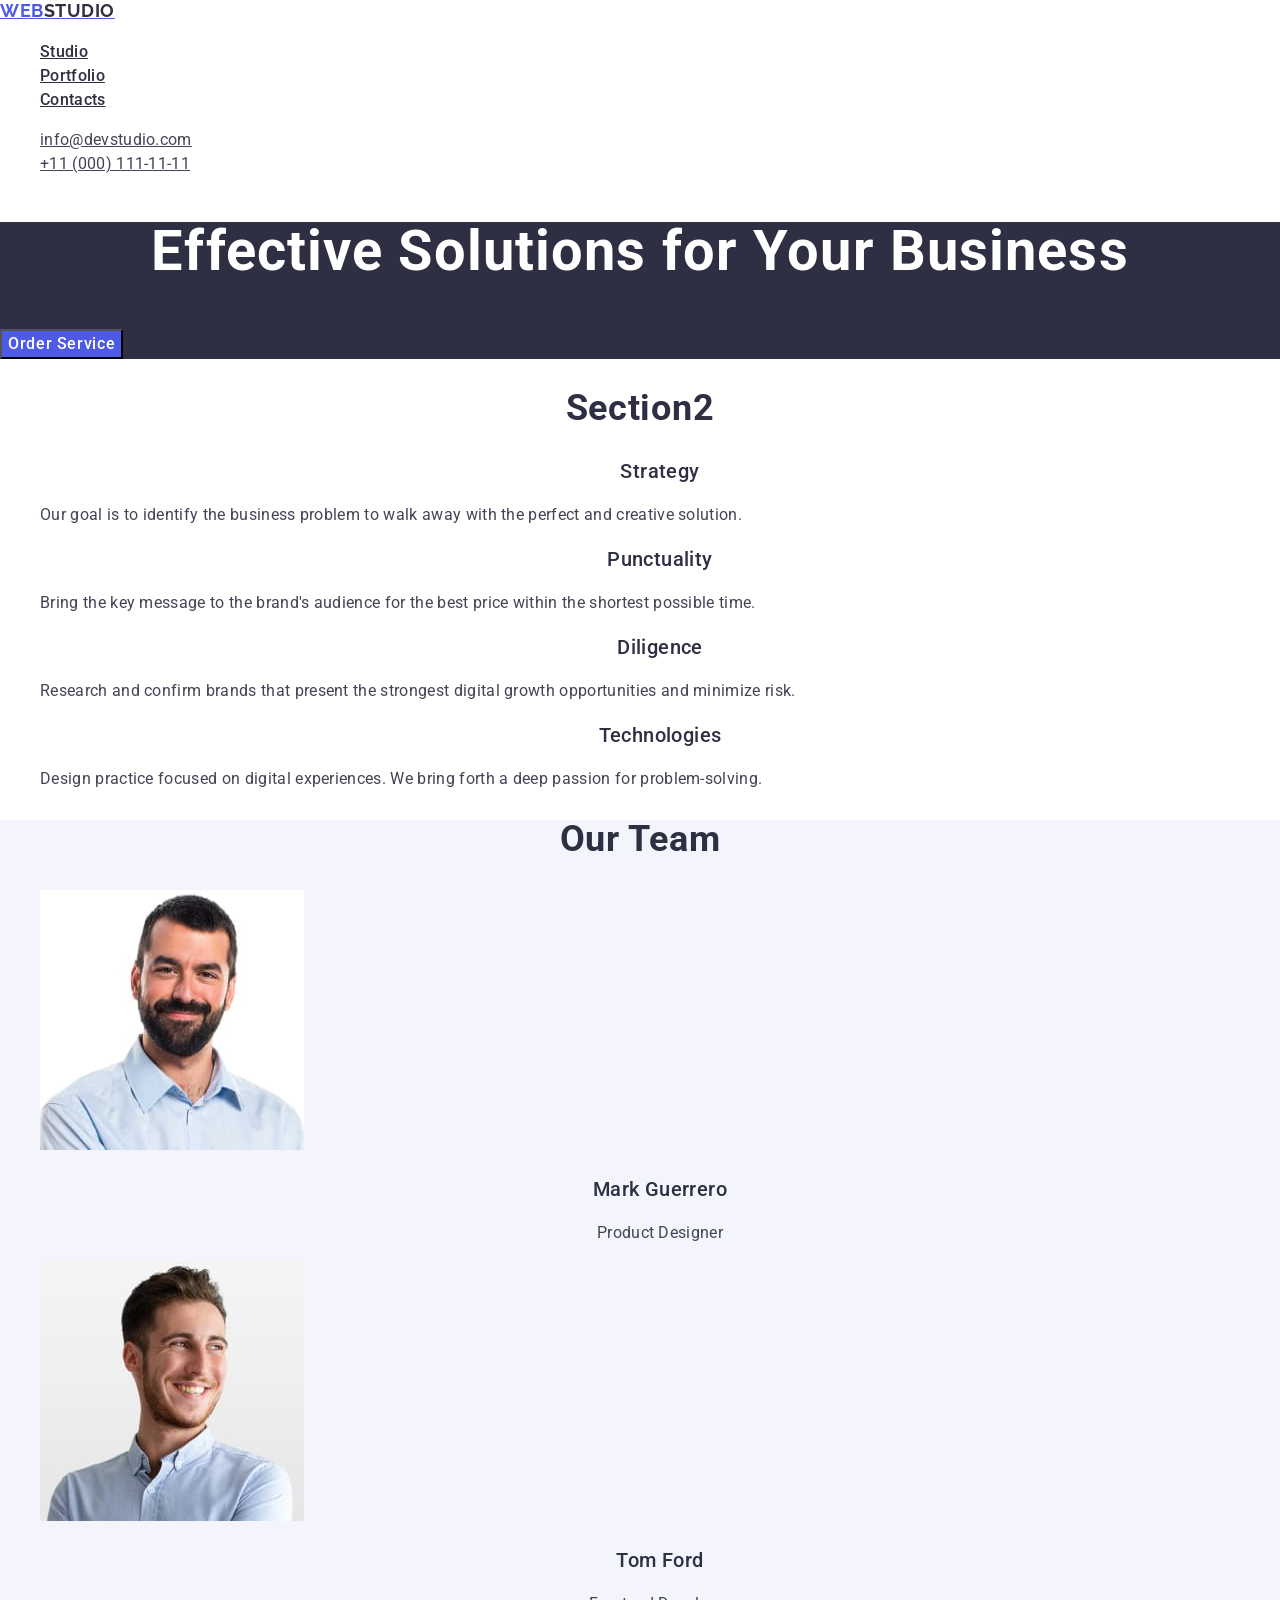
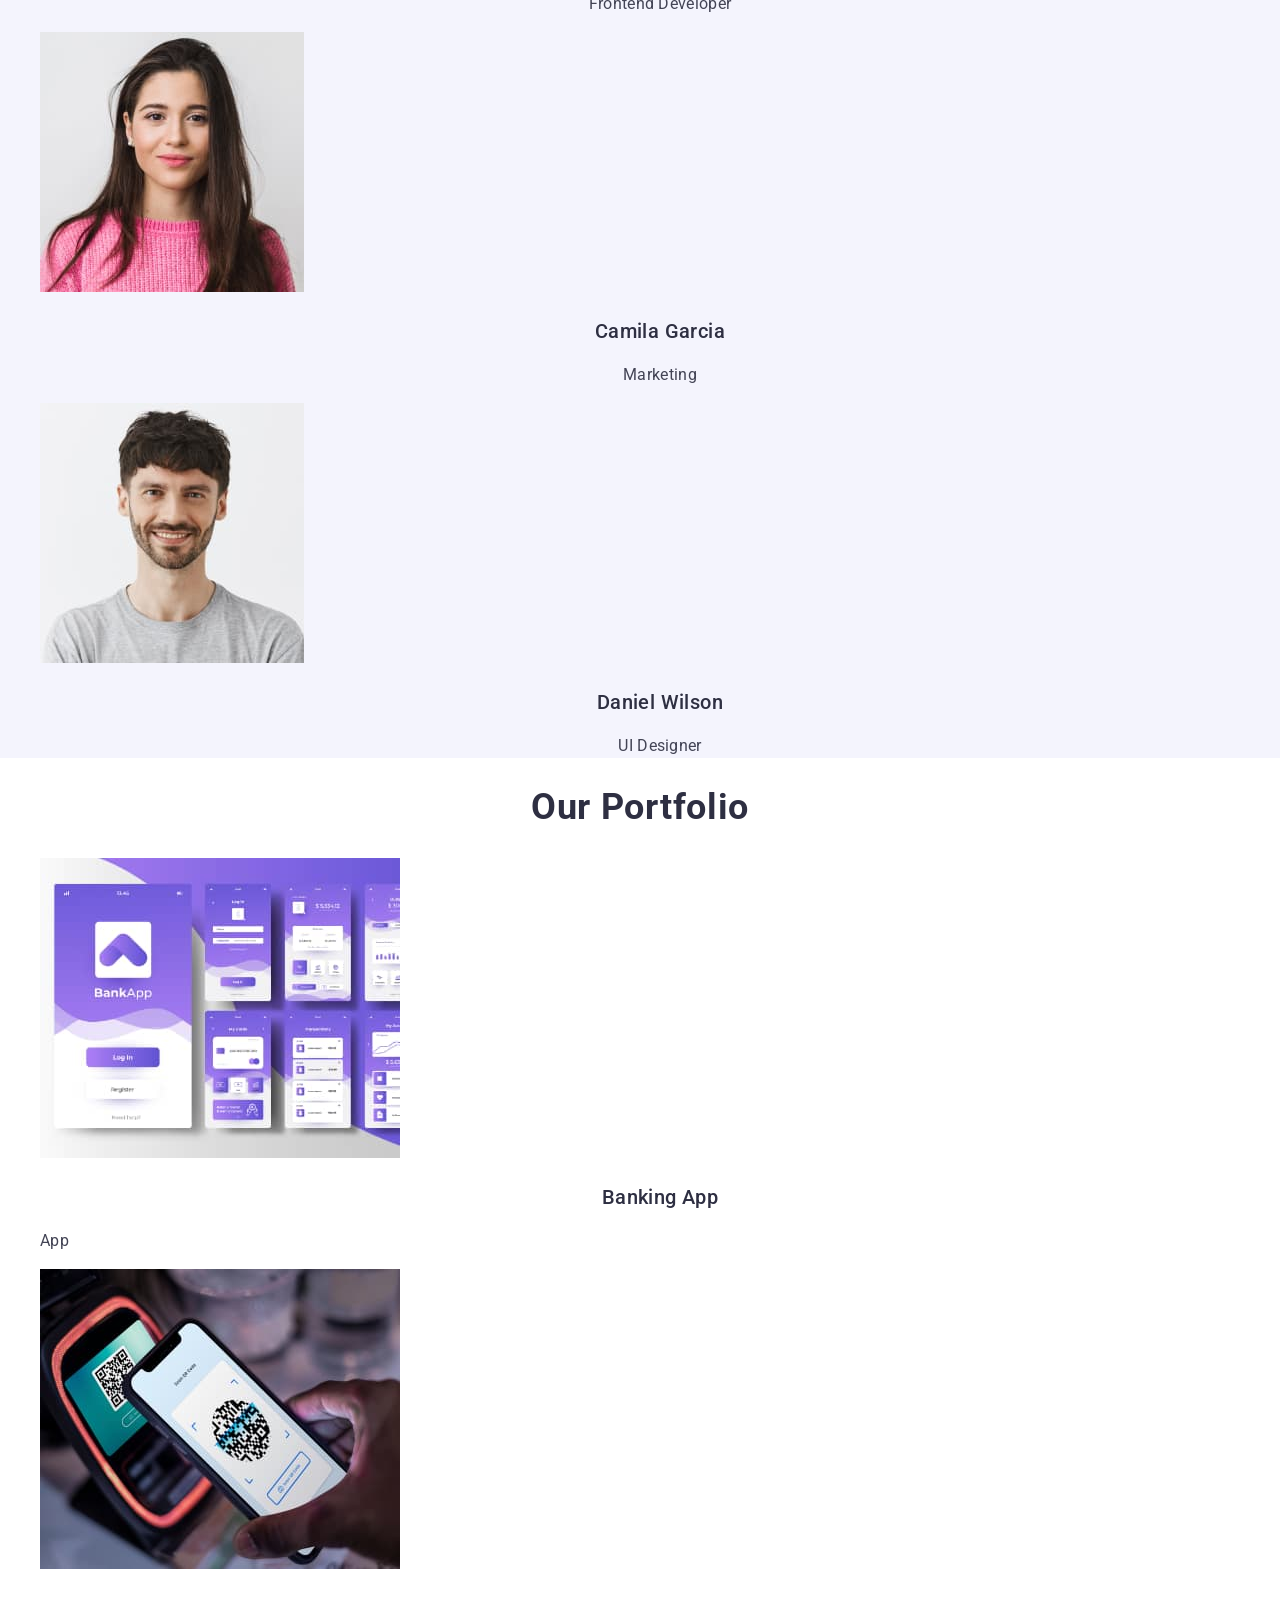
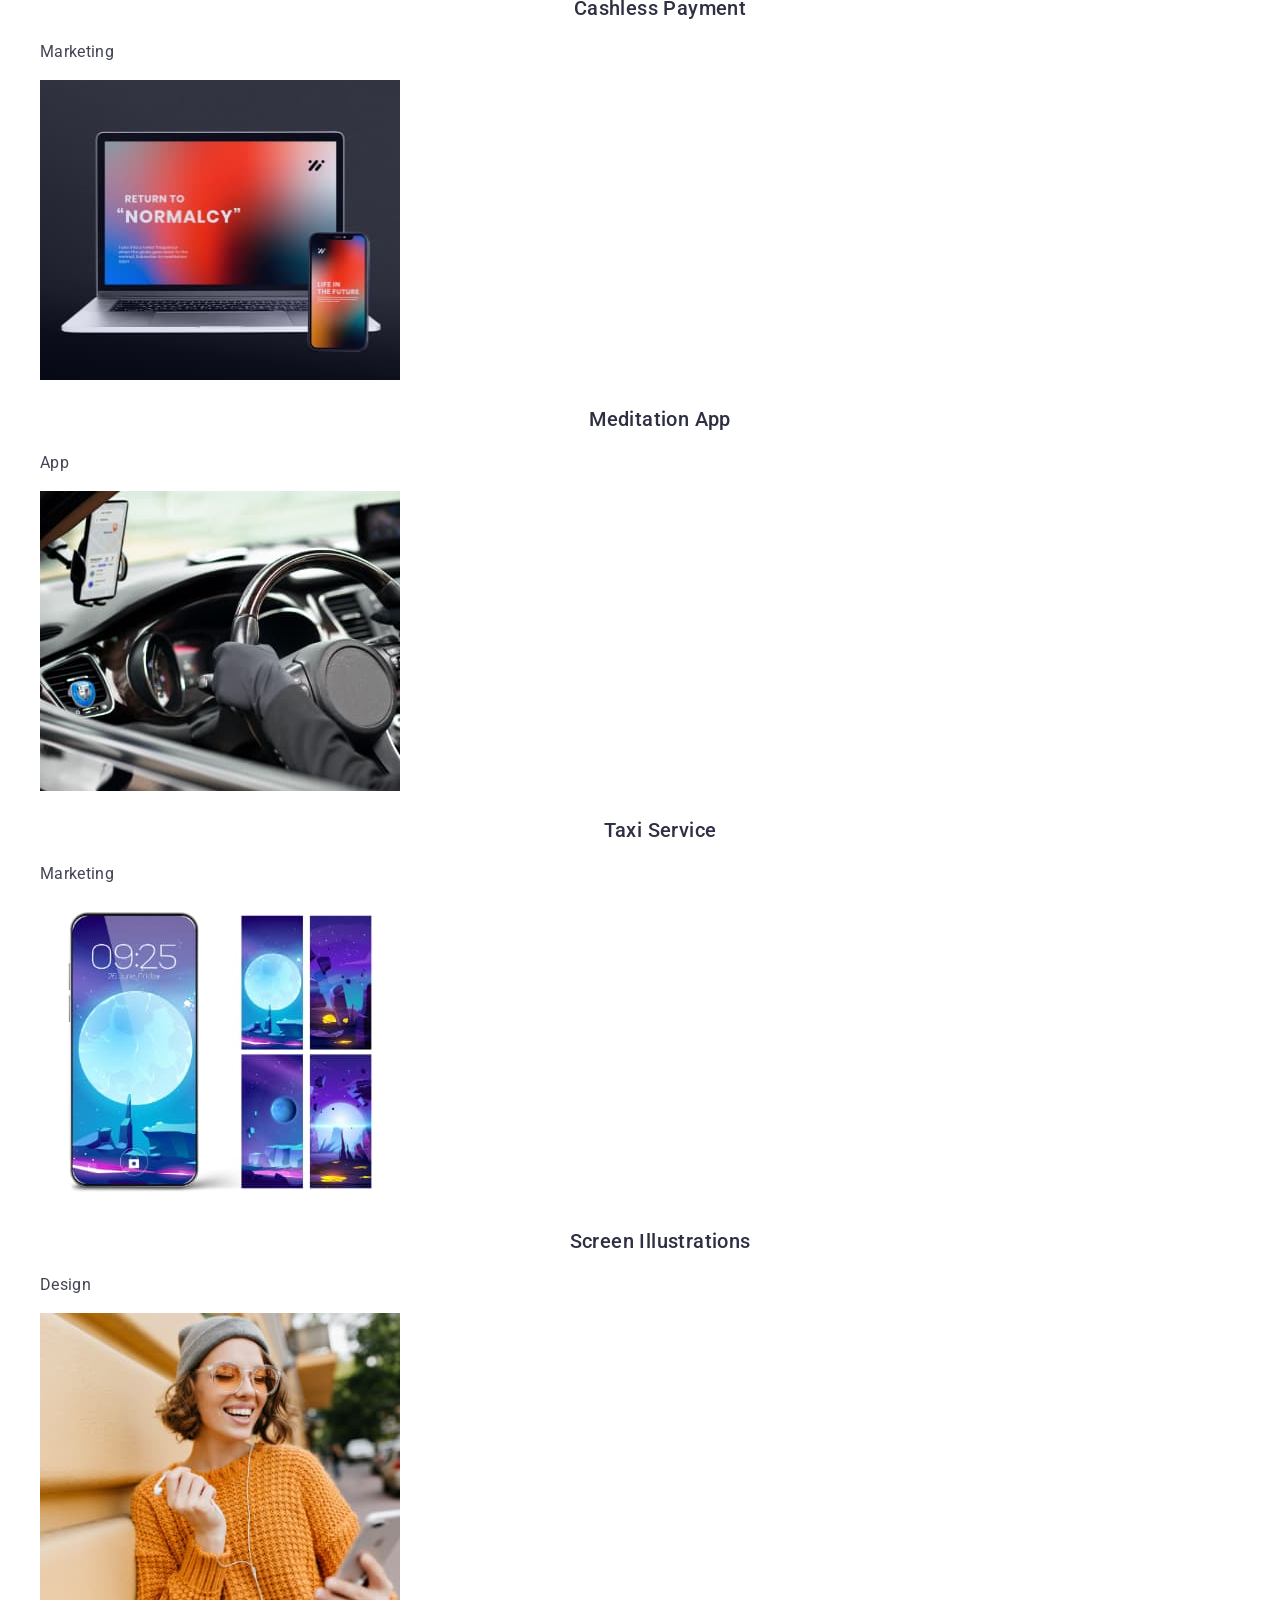
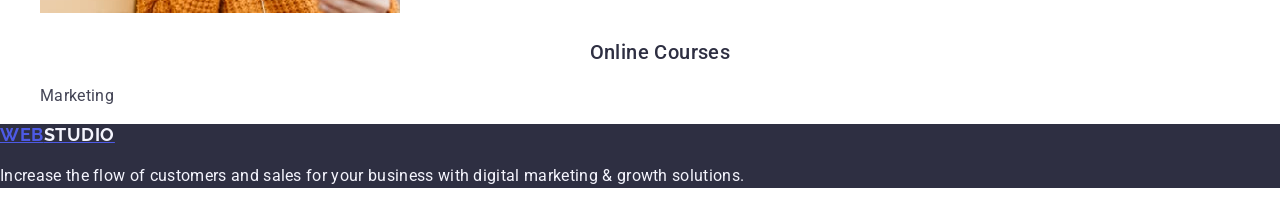
==== commit 77016193: "Update index.html" ====
--- a/index.html
+++ b/index.html
@@ -19,16 +19,16 @@
 <body>
     <header>
         <nav class="top-line">
-            <a href="./index.html"><span class="web">Web</span><span class="studio">Studio</span></a>
+            <a href="./index.html" class="web">Web<span class="studio">Studio</span></a>
             <ul class="list-nav">
                 <li>
-                    <a class="menu-nav" href="Studio">Studio</a>
+                    <a class="menu-nav" href="./index.html">Studio</a>
                 </li>
                 <li>
-                    <a class="menu-nav" href="Portfolio">Portfolio</a>
+                    <a class="menu-nav" href="">Portfolio</a>
                 </li>
                 <li>
-                    <a class="menu-nav" href="Contacts">Contacts</a>
+                    <a class="menu-nav" href="">Contacts</a>
                 </li>
             </ul>
         </nav>
@@ -138,10 +138,10 @@
         </section>
     </main>
     <footer class="footer">
-        <a href="./index.html"><span class="web">Web</span><span class="footer-studio">Studio</span></a>
+        <a href="./index.html" class="web">Web<span class="footer-studio">Studio</span></a>
         <p class="footer-text">Increase the flow of customers and sales for your business with digital marketing &
             growth solutions.</p>
     </footer>
 </body>
 
-</html>+</html>
--- a/css/styles.css
+++ b/css/styles.css
@@ -13,11 +13,12 @@
 	font-size: 18px;
 	line-height: 1.17;
 	letter-spacing: 0.03em;
+	text-transform: uppercase;
 	color: #4d5ae5;
 }
 
 .studio {
-	font-family: "Raleway";
+	font-family: "Raleway", sans-serif;
 	font-weight: 700;
 	font-size: 18px;
 	line-height: 1.17;
@@ -32,6 +33,10 @@
 	line-height: 1.5;
 	letter-spacing: 0.02em;
 	color: #2e2f42;
+}
+
+.address {
+	font-style: normal;
 }
 
 .contact {
@@ -58,7 +63,7 @@
 }
 
 .service-button {
-	font-family: "Roboto";
+	font-family: "Roboto", sans-serif;
 	font-weight: 500;
 	font-size: 16px;
 	line-height: 1.5;
@@ -115,7 +120,12 @@
 	line-height: 1.11;
 	letter-spacing: 0.02em;
 	text-align: center;
+	text-transform: capitalize;
 	color: #2e2f42;
+}
+
+.team-card {
+	background-color: #ffffff;
 }
 
 .team-mate {
@@ -145,6 +155,7 @@
 	line-height: 1.11;
 	letter-spacing: 0.02em;
 	text-align: center;
+	text-transform: capitalize;
 	color: #2e2f42;
 }
 
@@ -170,9 +181,12 @@
 }
 
 .footer-studio {
-	font-family: "Raleway";
+	font-family: "Raleway", sans-serif;
 	font-weight: 700;
 	font-size: 18px;
+	line-height: 1.17;
+	letter-spacing: 0.03em;
+	text-transform: uppercase;
 	color: #f4f4fd;
 }
 
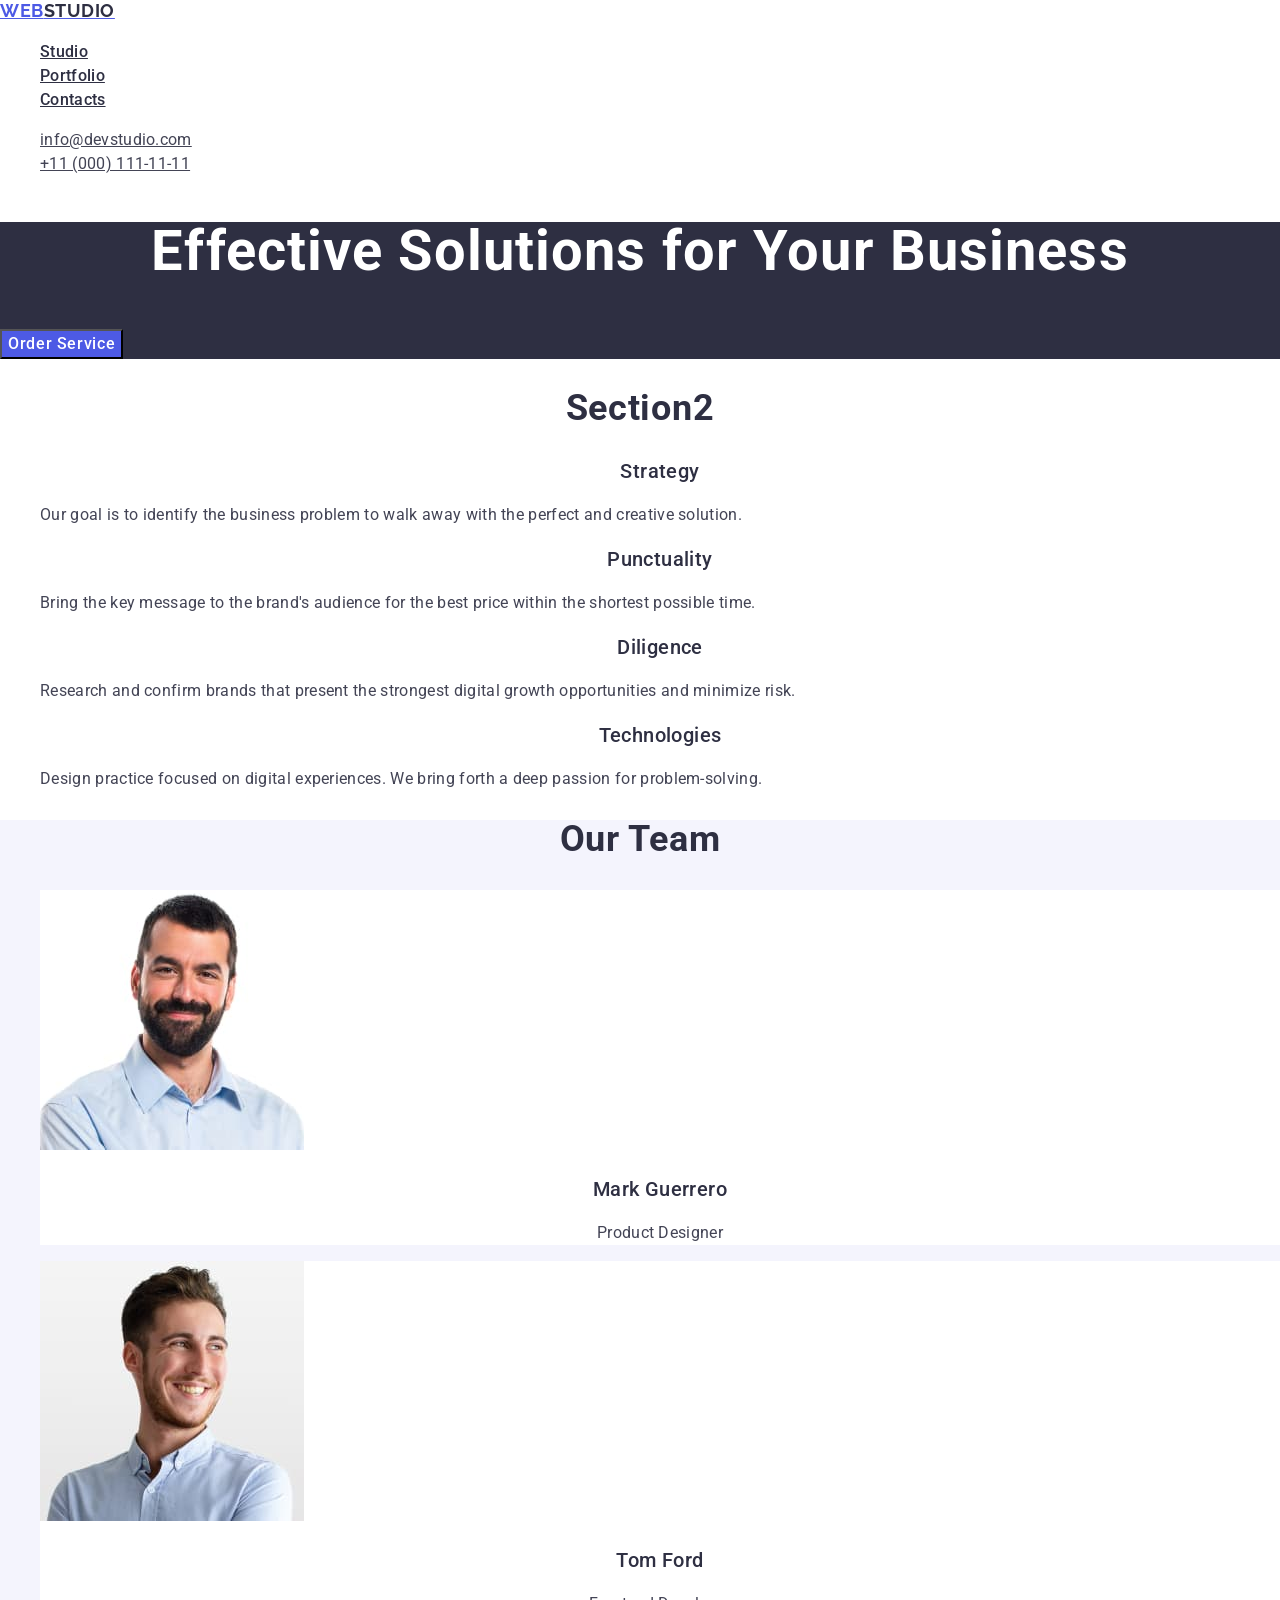
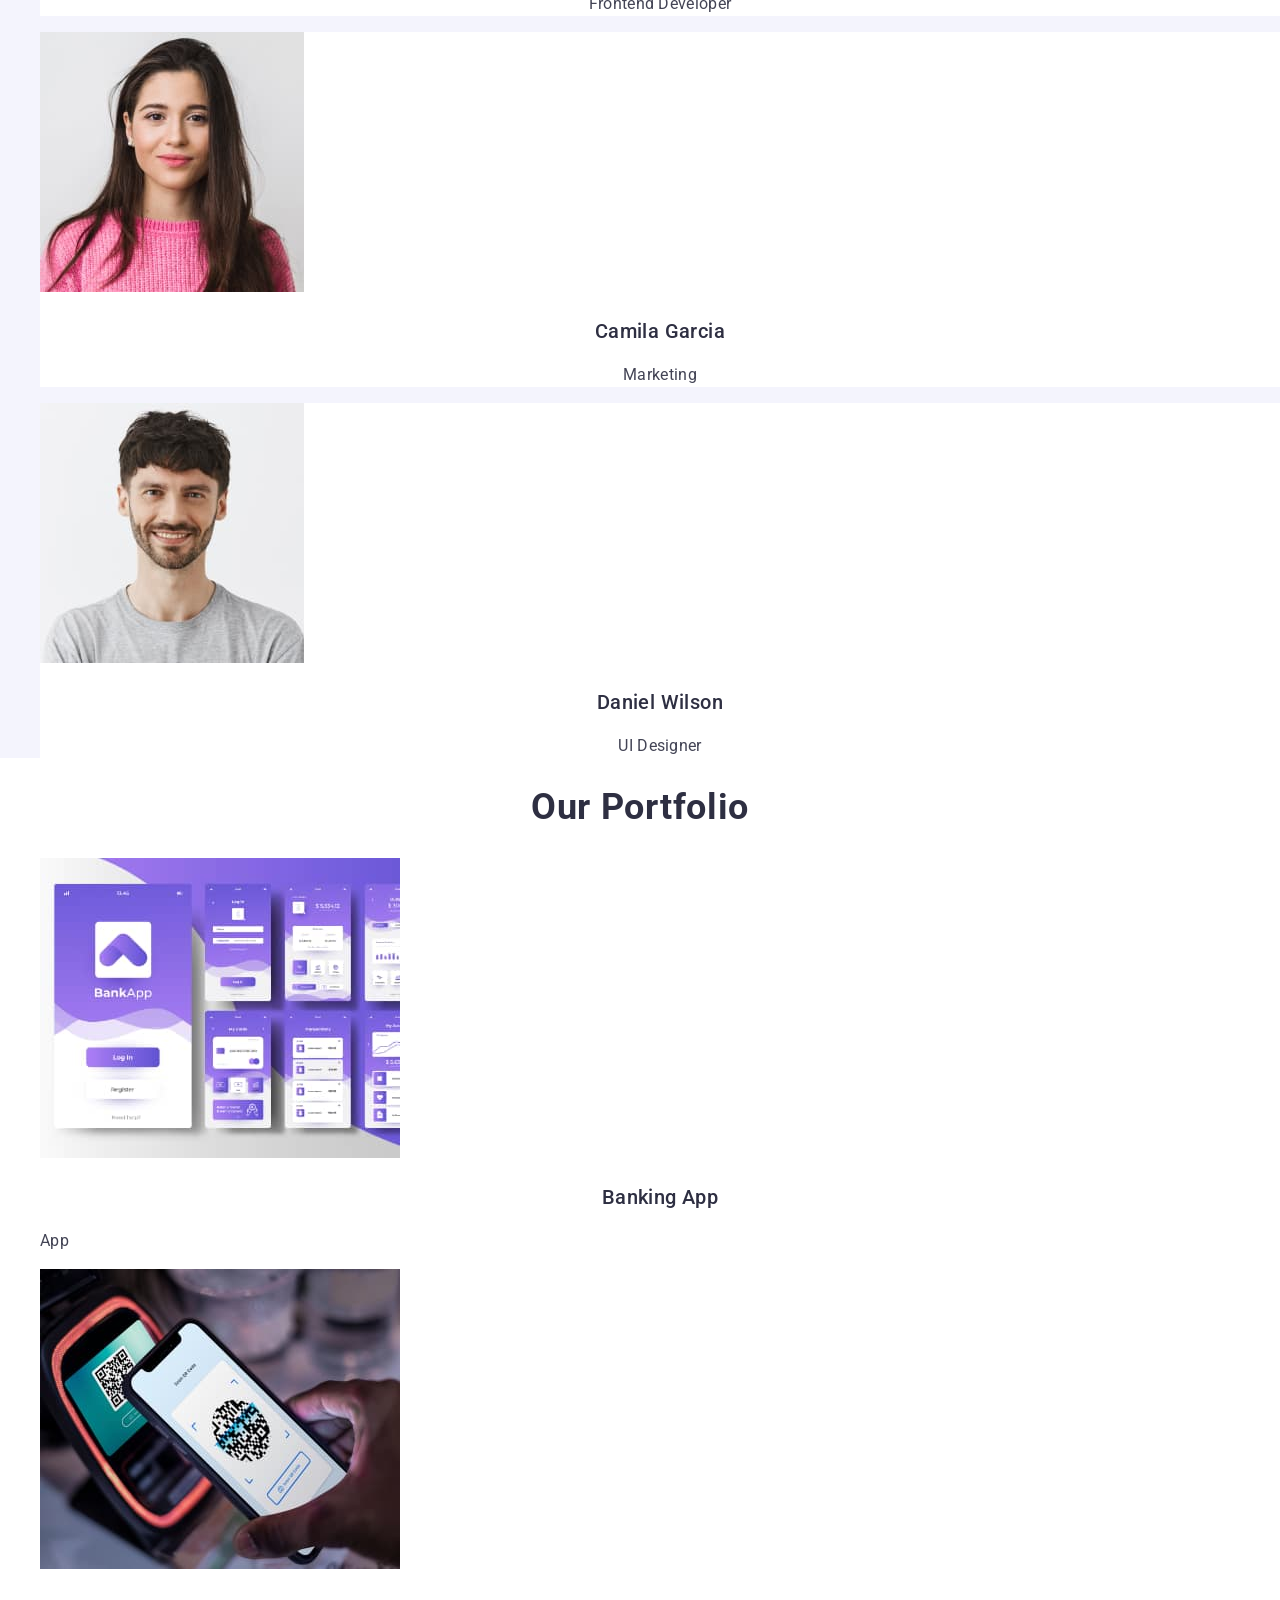
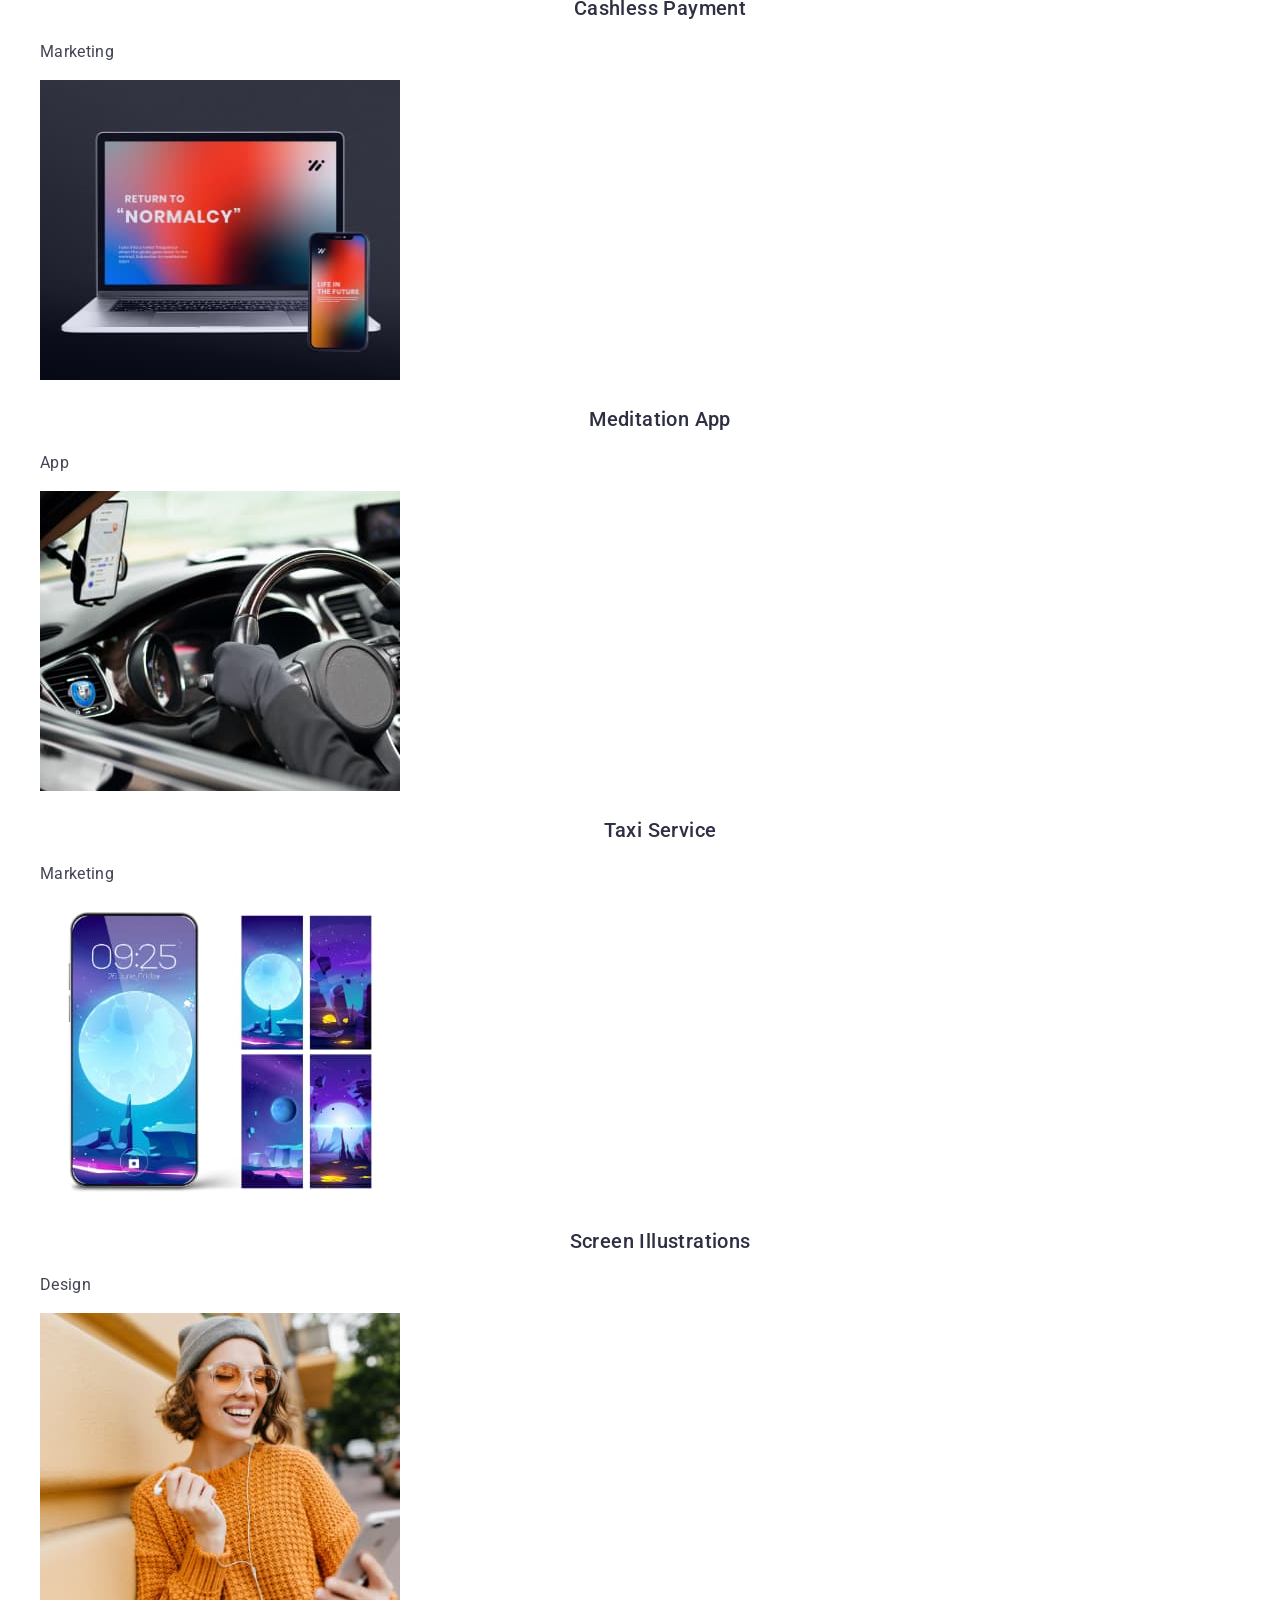
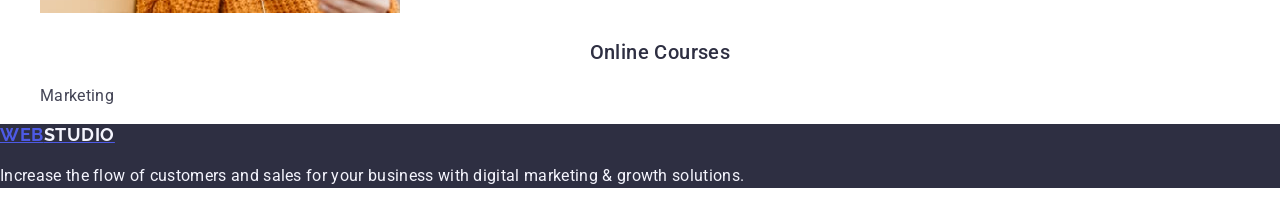
==== commit d4654dbc: "Update index.html" ====
--- a/index.html
+++ b/index.html
@@ -78,22 +78,22 @@
         <section class="team-section">
             <h2 class="our-team">Our Team</h2>
             <ul class="team-list">
-                <li>
+                <li class="team-card">
                     <img src="./images/teammate1.jpg" alt="Product Designer" width="264">
                     <h3 class="team-mate">Mark Guerrero</h3>
                     <p class="position">Product Designer</p>
                 </li>
-                <li>
+                <li class="team-card">
                     <img src="./images/teammate2.jpg" alt="Frontend Developer" width="264">
                     <h3 class="team-mate">Tom Ford</h3>
                     <p class="position">Frontend Developer</p>
                 </li>
-                <li>
+                <li class="team-card">
                     <img src="./images/teammate3.jpg" alt="Lady from the marketing department" width="264">
                     <h3 class="team-mate">Camila Garcia</h3>
                     <p class="position">Marketing</p>
                 </li>
-                <li>
+                <li class="team-card">
                     <img src="./images/teammate4.jpg" alt="UI Designer" width="264">
                     <h3 class="team-mate">Daniel Wilson</h3>
                     <p class="position">UI Designer</p>
